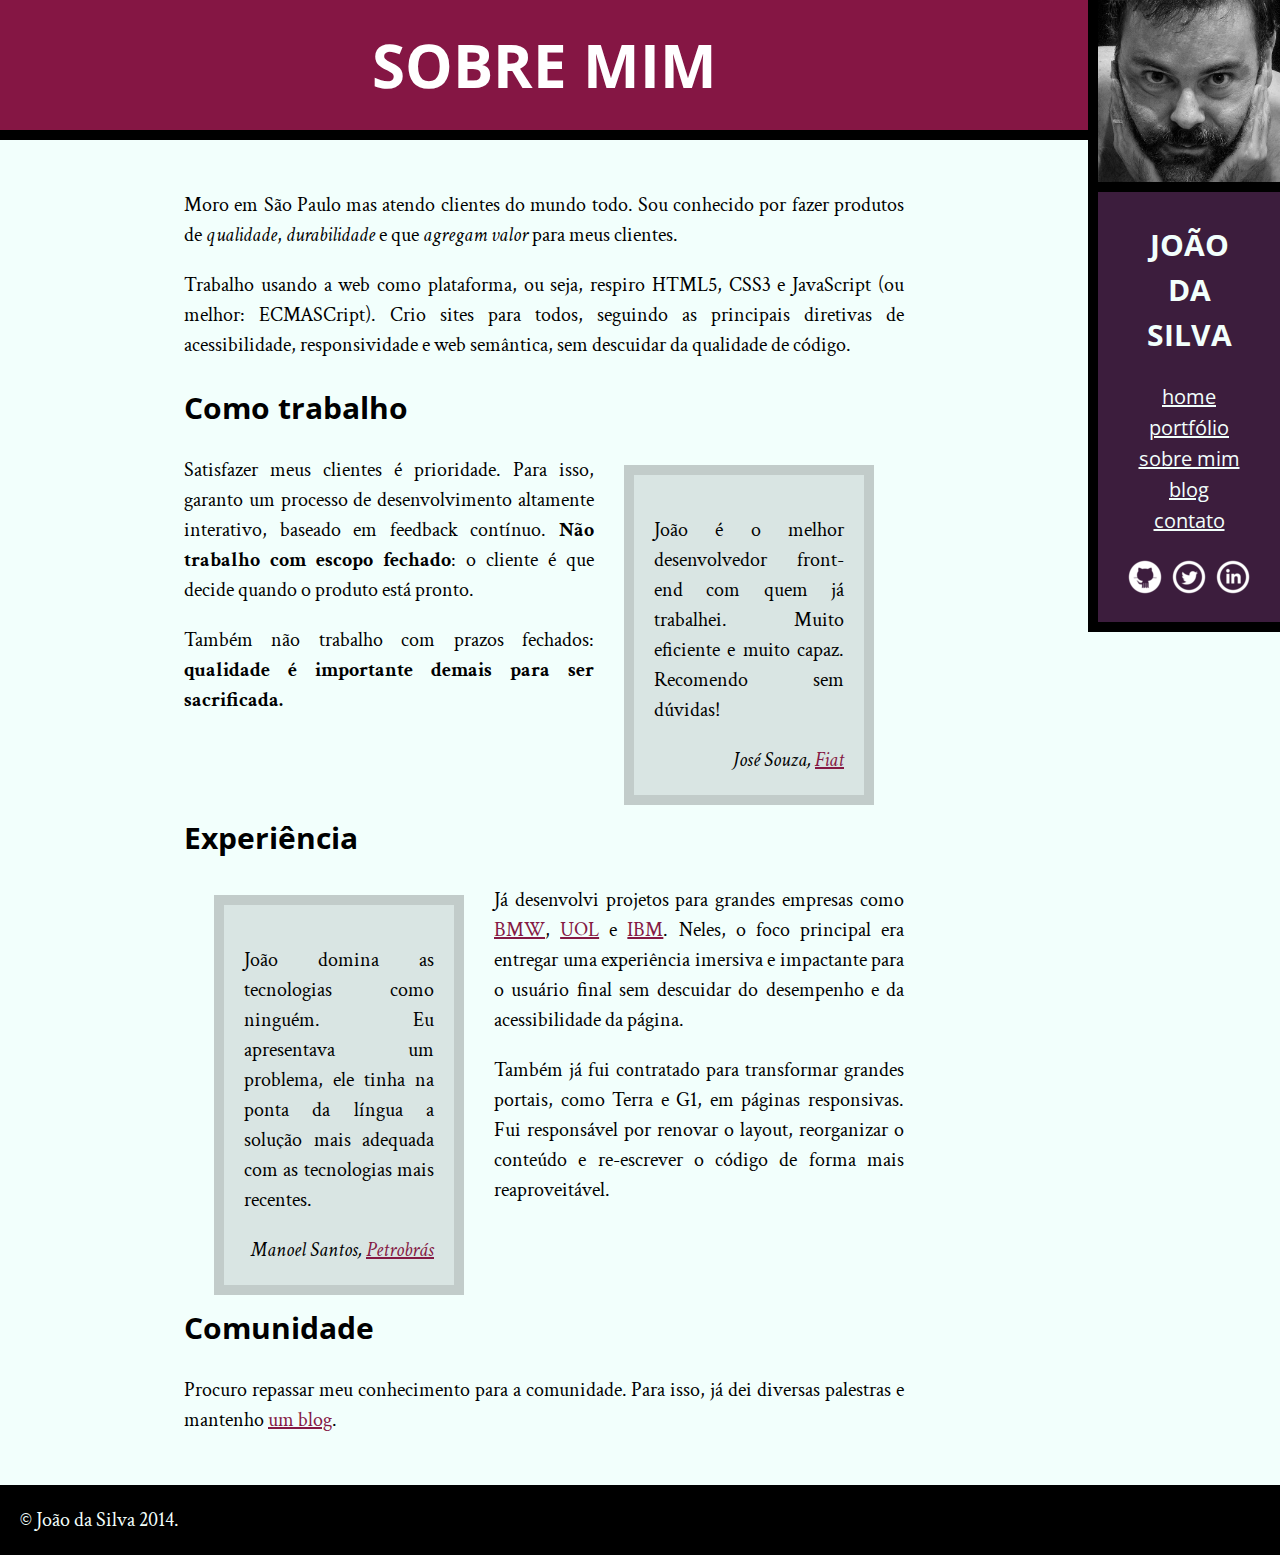
==== index.html @ d165bf86 "Ajustando bordas do conetúdo aside" ====
<!DOCTYPE html>
<html>

<head>
  <title>Biografia - João da Silva</title>
  <meta charset="utf-8">
  <link rel="icon" href="favicon.png">
  <link rel="stylesheet" href="normalize.css">
  <link rel="stylesheet" href="site.css">
  <link rel="stylesheet" href="https://fonts.googleapis.com/css?family=Open+Sans+Condensed:700">
  <link rel="stylesheet" href="https://fonts.googleapis.com/css?family=Crimson+Text:400,400i,600">
</head>

<body>
  <main>
    <div class="titulo-da-pagina">
      <h1>Sobre mim</h1>
    </div>

    <div class="container">
      <p>Moro em São Paulo mas atendo clientes do mundo todo. Sou conhecido por fazer produtos de <em>qualidade</em>,
        <em>durabilidade</em> e que <em>agregam valor</em> para meus clientes.</p>

      <p>Trabalho usando a web como plataforma, ou seja, respiro HTML5, CSS3 e JavaScript (ou melhor: ECMASCript).
        Crio sites para todos, seguindo as principais diretivas de acessibilidade, responsividade e web
        semântica,
        sem descuidar da qualidade de código.</p>

      <h2>Como trabalho</h2>

      <blockquote class="citacao-bio fiat">
        <p>João é o melhor desenvolvedor front-end com quem já trabalhei. Muito eficiente e muito capaz.
          Recomendo
          sem dúvidas!</p>
        <cite>José Souza, <a href="https://www.fiat.com" target="_blank">Fiat</a></cite>
      </blockquote>

      <p>Satisfazer meus clientes é prioridade. Para isso, garanto um processo de desenvolvimento altamente
        interativo, baseado em feedback contínuo. <strong>Não trabalho com escopo fechado</strong>: o cliente é que
        decide quando o produto está pronto.</p>

      <p>Também não trabalho com prazos fechados: <strong>qualidade é importante demais para ser sacrificada.</strong></p>

      <h2>Experiência</h2>
      
      <blockquote class="citacao-bio petrobras">
        <p>João domina as tecnologias como ninguém. Eu apresentava um problema, ele tinha na ponta da língua a
          solução mais adequada com as tecnologias mais recentes.</p>
        <cite>Manoel Santos, <a href="https://www.petrobras.com.br" target="_blank">Petrobrás</a></cite>
      </blockquote>
      
      <p>Já desenvolvi projetos para grandes empresas como <a href="https://www.bmw.com" target="_blank">BMW</a>,
        <a href="https://www.uol.com.br" target="_blank">UOL</a> e <a href="https://www.ibm.com.br" target="_blank">IBM</a>.
        Neles, o foco principal era entregar uma experiência imersiva e impactante para o usuário final sem
        descuidar do desempenho e da acessibilidade da página.</p>  
      
        <p>Também já fui contratado para transformar grandes portais, como Terra e G1, em páginas responsivas. Fui
        responsável por renovar o layout, reorganizar o conteúdo e re-escrever o código de forma mais
        reaproveitável.</p>      

      <h2>Comunidade</h2>

      <p>Procuro repassar meu conhecimento para a comunidade. Para isso, já dei diversas palestras e mantenho <a href="blog.html"
          target="_blank">um blog</a>.</p>
    </div>
  </main>

  <img class="foto-joao" src="eu.jpg" alt="Foto de João da Silva">

  <aside class="navegacao-site">
    <h1>João da Silva</h1>

    <nav>
      <ul>
        <li><a href="index.html">Home</a></li>
        <li><a href="portfolio.html">Portfólio</a></li>
        <li><a href="bio.html">Sobre mim</a></li>
        <li><a href="blog.html">Blog</a></li>
        <li><a href="contato.html">Contato</a></li>
      </ul>
    </nav>

    <ul class="social-media">
      <li><a class="github" href="https://www.github.com/joaodasilva">GitHub</a></li>
      <li><a class="twitter" href="https://www.twitter.com/joaodasilva">Twitter</a></li>
      <li><a class="linkedin" href="https://www.linkedin.com/joaodasilva">LinkedIn</a></li>
    </ul>
  </aside>

  <footer id="rodape">
    &copy; João da Silva 2014.
  </footer>
</body>

</html>
---- site.css ----
body {
  font-family: 'Crimson Text', 'Times New Roman', sans-serif;
  font-size: 20px;
  background-color: #F2FFFC;
  line-height: 1.5;
}

h1, h2 {
  font-family: 'Open Sans Condensed', 'Arial', sans-serif;
  clear: both;
}

strong {
  font-weight: bold;
}

em {
  font-style: italic;
}

p {
  text-align: justify;
  margin: 20px 0px;
}

.titulo-da-pagina h1 {
  text-align: center;
  background-color: #851644;
  color: #FFF;
  padding: 20px;
  margin: 0px;
  border-bottom: 10px solid #000;
  font-size: 60px;
  text-transform: uppercase;
}

.container {
  width: 720px;
  margin: auto;
  padding: 30px 0px;
}

.container h2 {
  font-size: 30px;
}

.container a {
  color: #851944;
}

.citacao-bio {
  background-color: #D9E5E3;
  margin: 10px 30px;
  padding: 20px;
  border: 10px solid #C2CCCA;
  width: 250px;
  box-sizing: border-box;
}

.fiat {
  float: right;
}

.petrobras {
  float: left;
}

.navegacao-site {
  background-color: #3C1D3D;
  color: #F2FFFC;
  text-align: center;
  padding: 5px;
  border-left: 10px solid #000;
  border-bottom: 10px solid #000;
  box-sizing: border-box;
}

.foto-joao {
  border-left: 10px solid #000;
  border-bottom: 10px solid #000;
}

.navegacao-site a {
  color: inherit;
  font-family: 'Open Sans Condensed', 'Arial', sans-serif;
  text-transform: lowercase;
}

.navegacao-site h1 {
  font-size: 30px;
  margin: 25px;
  text-transform: uppercase;
}

.navegacao-site ul {
  list-style-type: none;
  padding: 0px;
}

.navegacao-site, img {
  float: right;
  width: 15%;
  box-sizing: border-box;
}

main {
  float: left;
  width: 85%;
}

.social-media li {
  display: inline-block;
}

.social-media a {
  width: 40px;
  height: 40px;
  display: inline-block;
  color: transparent;
}

.github {
  background-image: url(github.png);
}

.twitter {
  background-image: url(twitter.png);
}

.linkedin {
  background-image: url(linkedin.png);
}

.post-blog {
  padding-bottom: 30px;
  border-bottom: 1px solid #ccc;
  margin-bottom: 20px;
}

#rodape {
  background-color: #000;
  color: #F2FFFC;
  padding: 20px;
  clear: both;
}

.leia-mais {
  padding: 8px;
  margin: 16px;
  text-align: center;
  display: block;
  font-size: 30px;
  background-color: #E6E7E8;
  text-decoration: none; 
}

.tag a {
  text-decoration: none;
}

cite {
  text-align: right;
  display: block;
  font-style: italic;
}
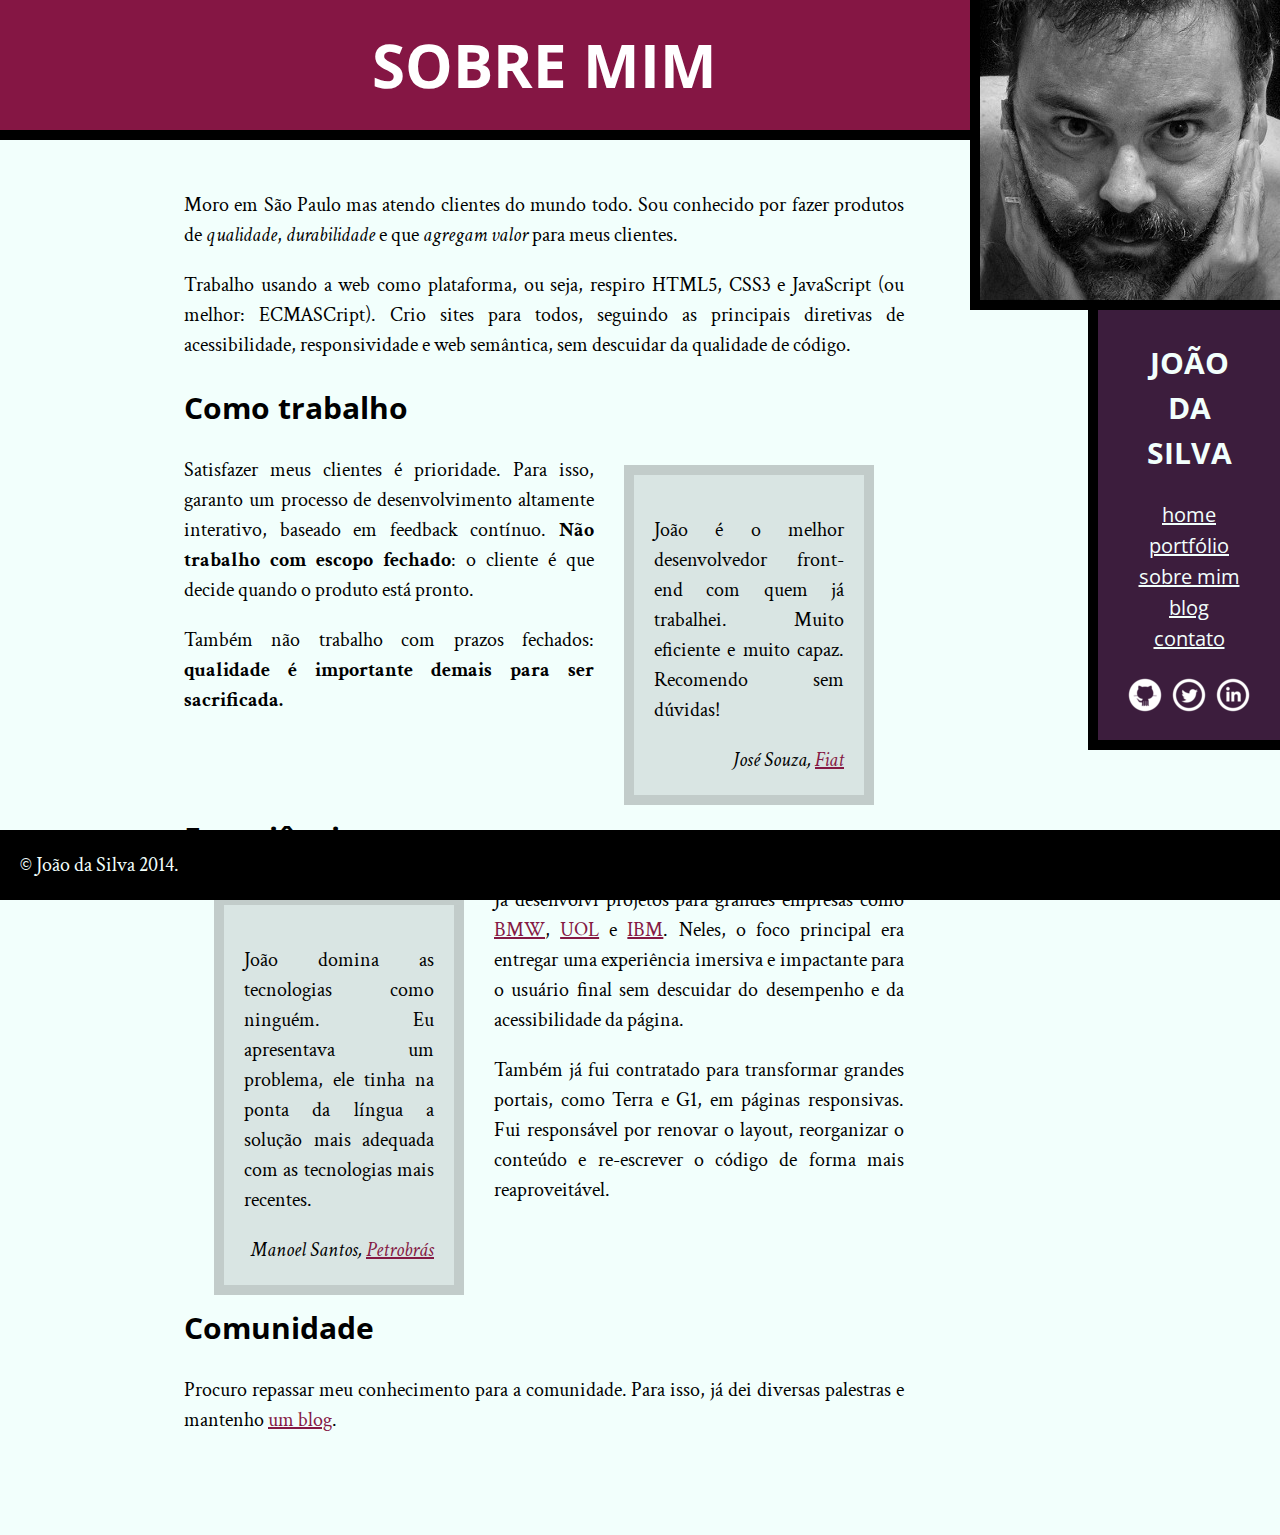
==== commit 277147ef: "Commit final" ====
--- a/index.html
+++ b/index.html
@@ -4,9 +4,10 @@
 <head>
   <title>Biografia - João da Silva</title>
   <meta charset="utf-8">
-  <link rel="icon" href="favicon.png">
-  <link rel="stylesheet" href="normalize.css">
-  <link rel="stylesheet" href="site.css">
+  <link rel="icon" href="img/favicon.png">
+  <link rel="stylesheet" href="css/normalize.css">
+  <link rel="stylesheet" href="css/site.css">
+  <link rel="stylesheet" href="css/bio.css">
   <link rel="stylesheet" href="https://fonts.googleapis.com/css?family=Open+Sans+Condensed:700">
   <link rel="stylesheet" href="https://fonts.googleapis.com/css?family=Crimson+Text:400,400i,600">
 </head>
@@ -65,7 +66,7 @@
     </div>
   </main>
 
-  <img class="foto-joao" src="eu.jpg" alt="Foto de João da Silva">
+  <img class="foto-joao" src="img/eu.jpg" alt="Foto de João da Silva">
 
   <aside class="navegacao-site">
     <h1>João da Silva</h1>
@@ -74,7 +75,7 @@
       <ul>
         <li><a href="index.html">Home</a></li>
         <li><a href="portfolio.html">Portfólio</a></li>
-        <li><a href="bio.html">Sobre mim</a></li>
+        <li><a href="index.html">Sobre mim</a></li>
         <li><a href="blog.html">Blog</a></li>
         <li><a href="contato.html">Contato</a></li>
       </ul>
--- a/css/site.css
+++ b/css/site.css
@@ -0,0 +1,131 @@
+body {
+  font-family: 'Crimson Text', 'Times New Roman', sans-serif;
+  font-size: 20px;
+  background-color: #F2FFFC;
+  line-height: 1.5;
+}
+
+h1, h2 {
+  font-family: 'Open Sans Condensed', 'Arial', sans-serif;
+  clear: both;
+}
+
+strong {
+  font-weight: bold;
+}
+
+em {
+  font-style: italic;
+}
+
+p {
+  text-align: justify;
+  margin: 20px 0px;
+}
+
+.titulo-da-pagina h1 {
+  text-align: center;
+  background-color: #851644;
+  color: #FFF;
+  padding: 20px;
+  margin: 0px;
+  border-bottom: 10px solid #000;
+  font-size: 60px;
+  text-transform: uppercase;
+}
+
+.container {
+  width: 720px;
+  margin: auto;
+  padding: 30px 0px;
+  padding-bottom: 80px;
+}
+
+.container h2 {
+  font-size: 30px;
+}
+
+.container a {
+  color: #851944;
+}
+
+.navegacao-site {
+  background-color: #3C1D3D;
+  color: #F2FFFC;
+  text-align: center;
+  padding: 5px;
+  border-left: 10px solid #000;
+  border-bottom: 10px solid #000;
+  box-sizing: border-box;
+  width: 15%;
+  position: relative;
+  top: 310px;
+}
+
+.foto-joao {
+  border-left: 10px solid #000;
+  border-bottom: 10px solid #000;
+  position: absolute;
+  top: 0px;
+  right: 0px;
+}
+
+.navegacao-site a {
+  color: inherit;
+  font-family: 'Open Sans Condensed', 'Arial', sans-serif;
+  text-transform: lowercase;
+}
+
+.navegacao-site h1 {
+  font-size: 30px;
+  margin: 25px;
+  text-transform: uppercase;
+}
+
+.navegacao-site ul {
+  list-style-type: none;
+  padding: 0px;
+}
+
+.navegacao-site, img {
+  float: right;
+  box-sizing: border-box;
+}
+
+main {
+  float: left;
+  width: 85%;
+}
+
+.social-media li {
+  display: inline-block;
+}
+
+.social-media a {
+  width: 40px;
+  height: 40px;
+  display: inline-block;
+  color: transparent;
+}
+
+.github {
+  background-image: url(../img/icon/github.png);
+}
+
+.twitter {
+  background-image: url(../img/icon/twitter.png);
+}
+
+.linkedin {
+  background-image: url(../img/icon/linkedin.png);
+}
+
+#rodape {
+  background-color: #000;
+  color: #F2FFFC;
+  padding: 20px;
+  clear: both;
+  position: fixed;
+  bottom: 0px;
+  width: 100%;
+}--- a/css/bio.css
+++ b/css/bio.css
@@ -0,0 +1,22 @@
+.citacao-bio {
+  background-color: #D9E5E3;
+  margin: 10px 30px;
+  padding: 20px;
+  border: 10px solid #C2CCCA;
+  width: 250px;
+  box-sizing: border-box;
+}
+
+.fiat {
+  float: right;
+}
+
+.petrobras {
+  float: left;
+}
+
+cite {
+  text-align: right;
+  display: block;
+  font-style: italic;
+}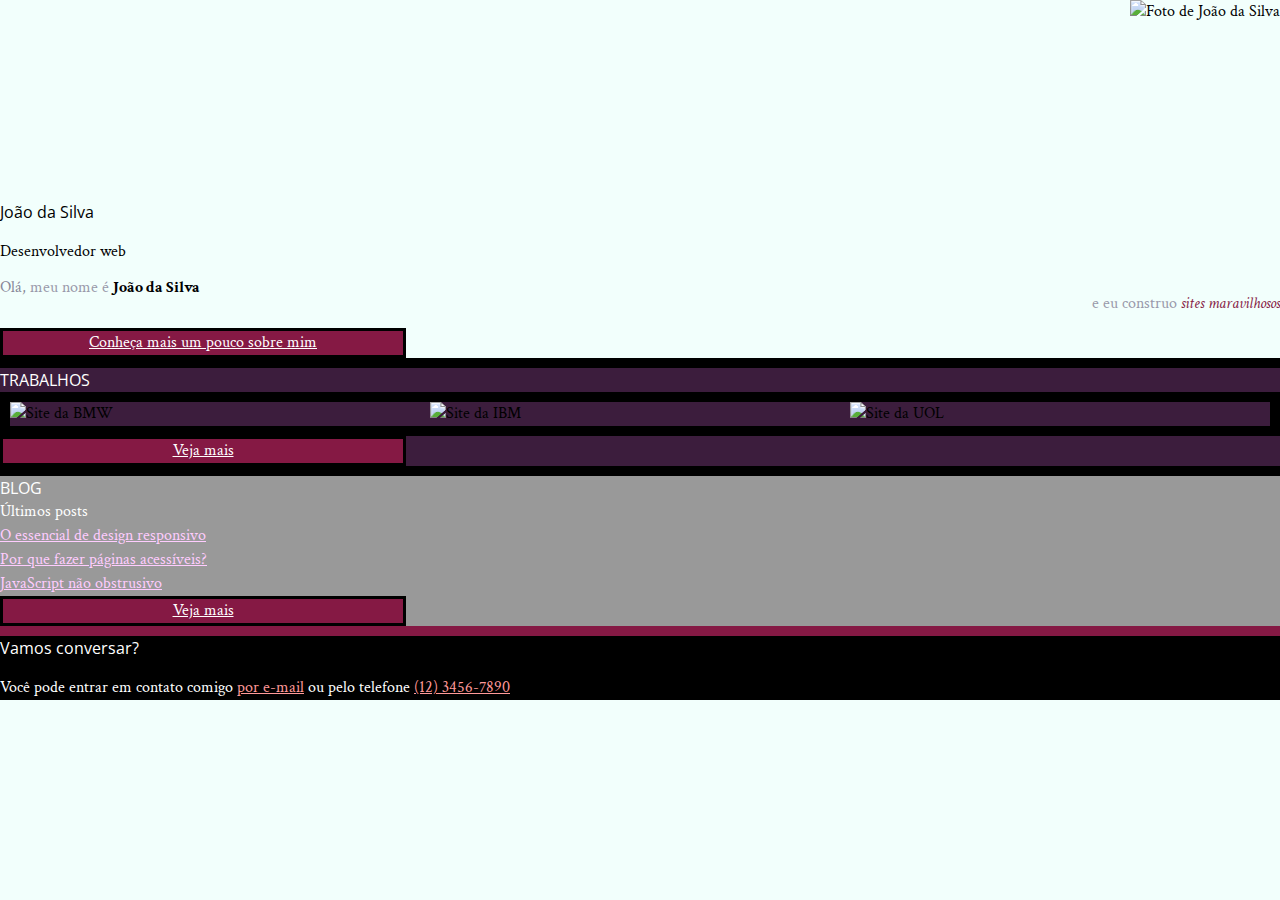
==== commit 0108d7fa: "Initial commit parte 2" ====
--- a/index.html
+++ b/index.html
@@ -1,96 +1,56 @@
 <!DOCTYPE html>
-<html>
-
+<html lang="pt">
 <head>
-  <title>Biografia - João da Silva</title>
-  <meta charset="utf-8">
-  <link rel="icon" href="img/favicon.png">
-  <link rel="stylesheet" href="css/normalize.css">
-  <link rel="stylesheet" href="css/site.css">
-  <link rel="stylesheet" href="css/bio.css">
-  <link rel="stylesheet" href="https://fonts.googleapis.com/css?family=Open+Sans+Condensed:700">
-  <link rel="stylesheet" href="https://fonts.googleapis.com/css?family=Crimson+Text:400,400i,600">
+    <meta charset="UTF-8">
+    <title>João da Silva - Desenvolvedor Web</title>
+    <link rel="shortcut icon" href="imagens/favicon.png">
+    <link rel="stylesheet" href="css/reset.css">
+    <link rel="stylesheet" href="css/site.css">
+    <link rel="stylesheet" href="css/index.css">
+    <link rel="stylesheet" href="http://fonts.googleapis.com/css?family=Crimson+Text:400,400italic,600">
+    <link rel="stylesheet" href="http://fonts.googleapis.com/css?family=Open+Sans+Condensed:700">
+    <link rel="stylesheet" href="http://fonts.googleapis.com/css?family=Shadows+Into+Light">
 </head>
-
 <body>
-  <main>
-    <div class="titulo-da-pagina">
-      <h1>Sobre mim</h1>
-    </div>
-
-    <div class="container">
-      <p>Moro em São Paulo mas atendo clientes do mundo todo. Sou conhecido por fazer produtos de <em>qualidade</em>,
-        <em>durabilidade</em> e que <em>agregam valor</em> para meus clientes.</p>
-
-      <p>Trabalho usando a web como plataforma, ou seja, respiro HTML5, CSS3 e JavaScript (ou melhor: ECMASCript).
-        Crio sites para todos, seguindo as principais diretivas de acessibilidade, responsividade e web
-        semântica,
-        sem descuidar da qualidade de código.</p>
-
-      <h2>Como trabalho</h2>
-
-      <blockquote class="citacao-bio fiat">
-        <p>João é o melhor desenvolvedor front-end com quem já trabalhei. Muito eficiente e muito capaz.
-          Recomendo
-          sem dúvidas!</p>
-        <cite>José Souza, <a href="https://www.fiat.com" target="_blank">Fiat</a></cite>
-      </blockquote>
-
-      <p>Satisfazer meus clientes é prioridade. Para isso, garanto um processo de desenvolvimento altamente
-        interativo, baseado em feedback contínuo. <strong>Não trabalho com escopo fechado</strong>: o cliente é que
-        decide quando o produto está pronto.</p>
-
-      <p>Também não trabalho com prazos fechados: <strong>qualidade é importante demais para ser sacrificada.</strong></p>
-
-      <h2>Experiência</h2>
-      
-      <blockquote class="citacao-bio petrobras">
-        <p>João domina as tecnologias como ninguém. Eu apresentava um problema, ele tinha na ponta da língua a
-          solução mais adequada com as tecnologias mais recentes.</p>
-        <cite>Manoel Santos, <a href="https://www.petrobras.com.br" target="_blank">Petrobrás</a></cite>
-      </blockquote>
-      
-      <p>Já desenvolvi projetos para grandes empresas como <a href="https://www.bmw.com" target="_blank">BMW</a>,
-        <a href="https://www.uol.com.br" target="_blank">UOL</a> e <a href="https://www.ibm.com.br" target="_blank">IBM</a>.
-        Neles, o foco principal era entregar uma experiência imersiva e impactante para o usuário final sem
-        descuidar do desempenho e da acessibilidade da página.</p>  
-      
-        <p>Também já fui contratado para transformar grandes portais, como Terra e G1, em páginas responsivas. Fui
-        responsável por renovar o layout, reorganizar o conteúdo e re-escrever o código de forma mais
-        reaproveitável.</p>      
-
-      <h2>Comunidade</h2>
-
-      <p>Procuro repassar meu conhecimento para a comunidade. Para isso, já dei diversas palestras e mantenho <a href="blog.html"
-          target="_blank">um blog</a>.</p>
-    </div>
-  </main>
-
-  <img class="foto-joao" src="img/eu.jpg" alt="Foto de João da Silva">
-
-  <aside class="navegacao-site">
-    <h1>João da Silva</h1>
-
-    <nav>
-      <ul>
-        <li><a href="index.html">Home</a></li>
-        <li><a href="portfolio.html">Portfólio</a></li>
-        <li><a href="index.html">Sobre mim</a></li>
-        <li><a href="blog.html">Blog</a></li>
-        <li><a href="contato.html">Contato</a></li>
-      </ul>
-    </nav>
-
-    <ul class="social-media">
-      <li><a class="github" href="https://www.github.com/joaodasilva">GitHub</a></li>
-      <li><a class="twitter" href="https://www.twitter.com/joaodasilva">Twitter</a></li>
-      <li><a class="linkedin" href="https://www.linkedin.com/joaodasilva">LinkedIn</a></li>
-    </ul>
-  </aside>
-
-  <footer id="rodape">
-    &copy; João da Silva 2014.
-  </footer>
+    <header class="titulo-principal">
+        <img class="foto-home" src="imagens/eu.jpg" alt="Foto de João da Silva">
+        <h1>João da Silva</h1>
+        <p class="subtitulo-principal">Desenvolvedor web</p>
+    </header>
+    <main>
+        <section class="secao-inicio saudacao">
+            <p class="saudacao"><span class="saudacao-inicio">Olá,</span> meu nome é <strong>João da Silva</strong> <span class="saudacao-ultima-linha">e eu construo <em>sites maravilhosos</em></span></p>
+            <a class="botao-index" href="bio.html">Conheça mais um pouco sobre mim</a>
+        </section>
+        <section class="secao-inicio trabalhos">
+            <h2>Trabalhos</h2>
+            <ul>
+                <li><img src="imagens/bmw.png" alt="Site da BMW"></li>
+                <li><img src="imagens/ibm.png" alt="Site da IBM"></li>
+                <li><img src="imagens/uol.png" alt="Site da UOL"></li>
+            </ul>
+            <a class="botao-index" href="portfolio.html">Veja mais</a>
+        </section>
+        <section class="secao-inicio blog">
+            <h2>Blog</h2>
+            <small>Últimos posts</small>
+            <ol>
+                <li>
+                    <a href="blog.html">O essencial de design responsivo</a>
+                </li>
+                <li>
+                    <a href="blog.html">Por que fazer páginas acessíveis?</a>
+                </li>
+                <li>
+                    <a href="blog.html">JavaScript não obstrusivo</a>
+                </li>
+            </ol>
+            <a class="botao-index" href="blog.html">Veja mais</a>
+        </section>
+    </main>
+    <footer>
+        <h2>Vamos conversar?</h2>
+        <p>Você pode entrar em contato comigo <a href="contato.html">por e-mail</a> ou pelo telefone <a href="tel:+551234567890">(12) 3456-7890</a></p>
+    </footer>
 </body>
-
-</html>+</html>
--- a/css/site.css
+++ b/css/site.css
@@ -1,6 +1,6 @@
 body {
   font-family: 'Crimson Text', 'Times New Roman', sans-serif;
-  font-size: 20px;
+  font-size: 1rem;
   background-color: #F2FFFC;
   line-height: 1.5;
 }
@@ -20,29 +20,29 @@
 
 p {
   text-align: justify;
-  margin: 20px 0px;
+  margin: 1rem 0px;
 }
 
 .titulo-da-pagina h1 {
   text-align: center;
   background-color: #851644;
   color: #FFF;
-  padding: 20px;
-  margin: 0px;
-  border-bottom: 10px solid #000;
-  font-size: 60px;
+  padding: 1.25rem;
+  margin: 0;
+  border-bottom: .5rem solid #000;
+  font-size: 3rem;
   text-transform: uppercase;
 }
 
 .container {
   width: 720px;
   margin: auto;
-  padding: 30px 0px;
-  padding-bottom: 80px;
+  padding: .5em 0;
+  padding-bottom: 4rem;
 }
 
 .container h2 {
-  font-size: 30px;
+  font-size: 1.5rem;
 }
 
 .container a {
@@ -53,9 +53,9 @@
   background-color: #3C1D3D;
   color: #F2FFFC;
   text-align: center;
-  padding: 5px;
-  border-left: 10px solid #000;
-  border-bottom: 10px solid #000;
+  padding: .25rem;
+  border-left: .5rem solid #000;
+  border-bottom: .5rem solid #000;
   box-sizing: border-box;
   width: 15%;
   position: relative;
@@ -66,8 +66,8 @@
   border-left: 10px solid #000;
   border-bottom: 10px solid #000;
   position: absolute;
-  top: 0px;
-  right: 0px;
+  top: 0;
+  right: 0;
 }
 
 .navegacao-site a {
@@ -77,14 +77,14 @@
 }
 
 .navegacao-site h1 {
-  font-size: 30px;
-  margin: 25px;
+  font-size: 1.5rem;
+  margin: 1.25rem;
   text-transform: uppercase;
 }
 
 .navegacao-site ul {
   list-style-type: none;
-  padding: 0px;
+  padding: 0;
 }
 
 .navegacao-site, img {
@@ -123,9 +123,9 @@
 #rodape {
   background-color: #000;
   color: #F2FFFC;
-  padding: 20px;
+  padding: 1rem;
   clear: both;
   position: fixed;
-  bottom: 0px;
+  bottom: 0;
   width: 100%;
 }--- a/css/index.css
+++ b/css/index.css
@@ -0,0 +1,71 @@
+.foto-home {
+    height: 200px;
+}
+.saudacao p {
+    color: #99A;
+    line-height: 1;
+}
+.saudacao-inicio {
+    color: #889;
+}
+.saudacao-ultima-linha {
+    text-align: right;
+    display: block;
+}
+.saudacao strong {
+    color: #000;
+}
+.saudacao em {
+    color: #851944;
+}
+.botao-index {
+    background-color: #851944;
+    color: #FFF;
+    border: .2em solid black;
+    width: 400px;
+    display: block;
+    text-align: center;
+}
+.secao-inicio h2 {
+    text-transform: uppercase;
+}
+.trabalhos {
+    background-color: #3C1D3D;
+    border-top: 10px solid #000;
+    border-bottom: 10px solid #000;
+}
+.trabalhos h2 {
+    color: #FFF;
+}
+.trabalhos ul {
+    overflow: hidden;
+    border: 10px solid black;
+}
+.trabalhos li {
+    float: left;
+    width: 33.333%;
+}
+.trabalhos img {
+    width: 100%;
+    display: block;
+}
+.blog {
+    background-color: #999;
+    color: #FFF;
+    border-bottom: 10px solid #851944;
+}
+.blog li a {
+    color: #FCF;
+}
+footer {
+    background-color: #000;
+    color: #FFF;
+}
+footer a {
+    color: #F99;
+}
+main {
+    width: 100%;
+    padding-bottom: 0;
+    float: none;
+}
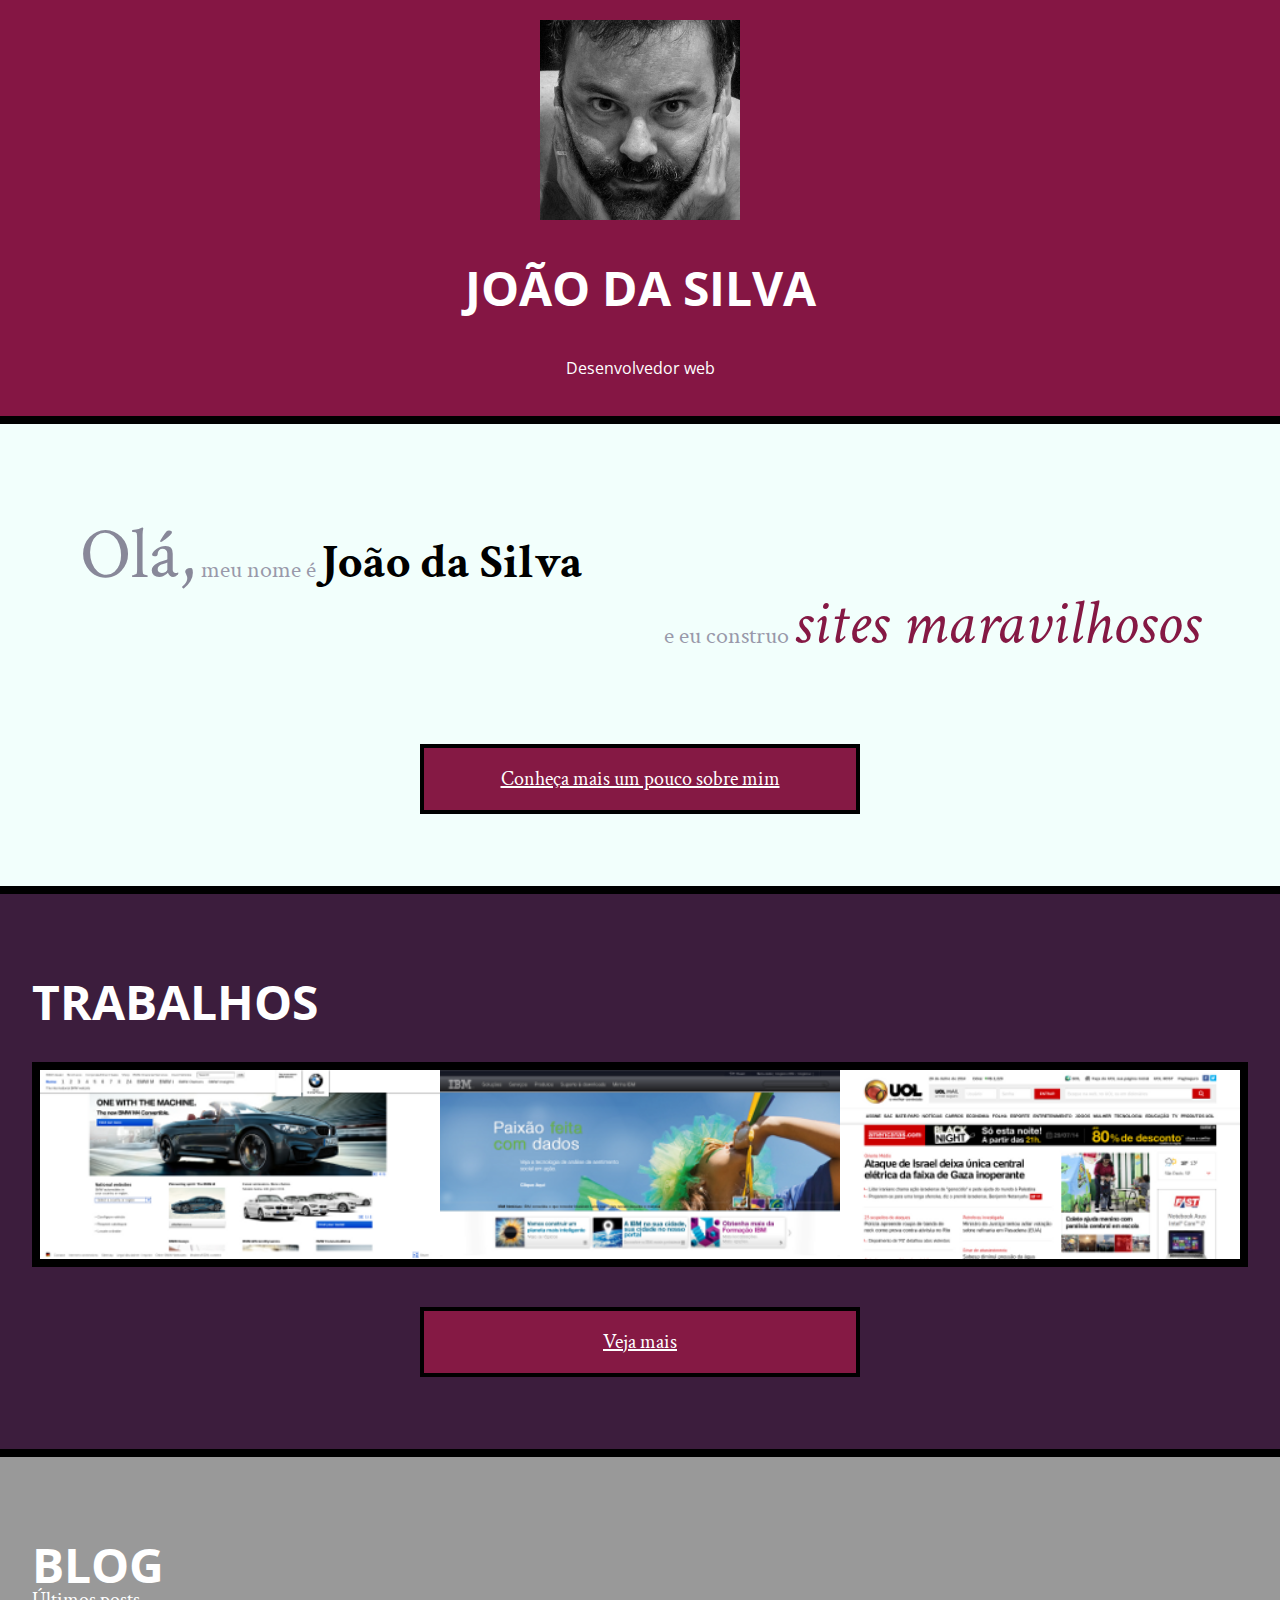
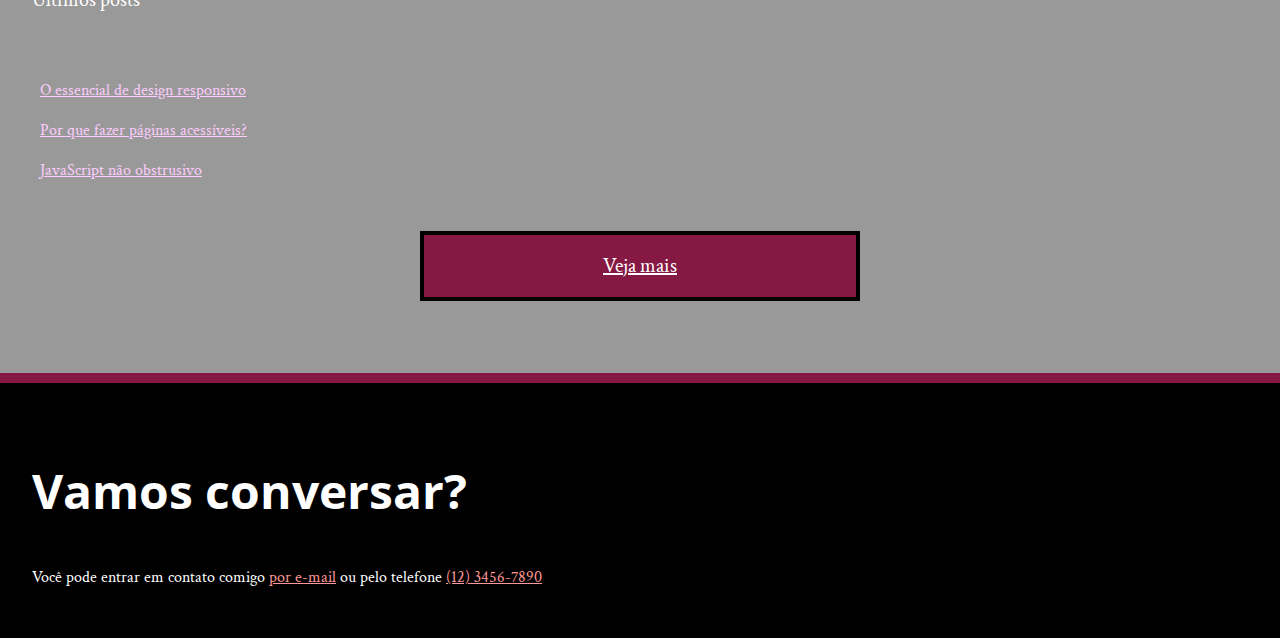
==== commit a9148dc6: "Ajustando estilo do index" ====
--- a/index.html
+++ b/index.html
@@ -3,8 +3,8 @@
 <head>
     <meta charset="UTF-8">
     <title>João da Silva - Desenvolvedor Web</title>
-    <link rel="shortcut icon" href="imagens/favicon.png">
-    <link rel="stylesheet" href="css/reset.css">
+    <link rel="shortcut icon" href="img/favicon.png">
+    <link rel="stylesheet" href="css/normalize.css">
     <link rel="stylesheet" href="css/site.css">
     <link rel="stylesheet" href="css/index.css">
     <link rel="stylesheet" href="http://fonts.googleapis.com/css?family=Crimson+Text:400,400italic,600">
@@ -12,10 +12,10 @@
     <link rel="stylesheet" href="http://fonts.googleapis.com/css?family=Shadows+Into+Light">
 </head>
 <body>
-    <header class="titulo-principal">
-        <img class="foto-home" src="imagens/eu.jpg" alt="Foto de João da Silva">
+    <header class="titulo-da-pagina">
+        <img class="foto-home" src="img/eu.jpg" alt="Foto de João da Silva">
         <h1>João da Silva</h1>
-        <p class="subtitulo-principal">Desenvolvedor web</p>
+        <p class="subtitulo-da-pagina">Desenvolvedor web</p>
     </header>
     <main>
         <section class="secao-inicio saudacao">
@@ -25,9 +25,9 @@
         <section class="secao-inicio trabalhos">
             <h2>Trabalhos</h2>
             <ul>
-                <li><img src="imagens/bmw.png" alt="Site da BMW"></li>
-                <li><img src="imagens/ibm.png" alt="Site da IBM"></li>
-                <li><img src="imagens/uol.png" alt="Site da UOL"></li>
+                <li><img src="img/bmw.png" alt="Site da BMW"></li>
+                <li><img src="img/ibm.png" alt="Site da IBM"></li>
+                <li><img src="img/uol.png" alt="Site da UOL"></li>
             </ul>
             <a class="botao-index" href="portfolio.html">Veja mais</a>
         </section>
@@ -53,4 +53,4 @@
         <p>Você pode entrar em contato comigo <a href="contato.html">por e-mail</a> ou pelo telefone <a href="tel:+551234567890">(12) 3456-7890</a></p>
     </footer>
 </body>
-</html>
+</html>--- a/css/site.css
+++ b/css/site.css
@@ -20,18 +20,25 @@
 
 p {
   text-align: justify;
-  margin: 1rem 0px;
+  margin: 1rem 0;
+}
+
+.titulo-da-pagina {
+  background-color: #851644;
+  color: #FFF;
+  padding: 1.25rem;
+  border-bottom: .5rem solid #000;
 }
 
 .titulo-da-pagina h1 {
   text-align: center;
-  background-color: #851644;
-  color: #FFF;
-  padding: 1.25rem;
-  margin: 0;
-  border-bottom: .5rem solid #000;
   font-size: 3rem;
   text-transform: uppercase;
+}
+
+.subtitulo-da-pagina {
+  font-family: 'Open Sans Condensed', 'Arial', sans-serif;
+  text-align: center;
 }
 
 .container {
@@ -87,7 +94,7 @@
   padding: 0;
 }
 
-.navegacao-site, img {
+.navegacao-site, .foto-joao {
   float: right;
   box-sizing: border-box;
 }
--- a/css/index.css
+++ b/css/index.css
@@ -1,12 +1,20 @@
 .foto-home {
     height: 200px;
+    display: block;
+    margin: auto;
+}
+.secao-inicio {
+    padding: 2em;
 }
 .saudacao p {
     color: #99A;
     line-height: 1;
+    font-size:1.5em;
+    padding: 2em;
 }
 .saudacao-inicio {
     color: #889;
+    font-size: 3em;
 }
 .saudacao-ultima-linha {
     text-align: right;
@@ -14,55 +22,80 @@
 }
 .saudacao strong {
     color: #000;
+    font-size: 2em;
 }
 .saudacao em {
     color: #851944;
+    font-size: 4rem;
 }
 .botao-index {
+    font-size:1.25em;
     background-color: #851944;
     color: #FFF;
     border: .2em solid black;
-    width: 400px;
+    width: 40ch;
     display: block;
+    margin: 2em auto;
+    padding: 1rem;
     text-align: center;
 }
 .secao-inicio h2 {
+    font-size: 3em;
     text-transform: uppercase;
+    margin-bottom: .5em;
 }
 .trabalhos {
     background-color: #3C1D3D;
-    border-top: 10px solid #000;
-    border-bottom: 10px solid #000;
+    border-top: .5em solid #000;
+    border-bottom: .5em solid #000;
 }
 .trabalhos h2 {
     color: #FFF;
 }
 .trabalhos ul {
     overflow: hidden;
-    border: 10px solid black;
+    border: .5em solid black;
+    padding: 0;
 }
 .trabalhos li {
     float: left;
     width: 33.333%;
+    list-style-type: none;
 }
 .trabalhos img {
     width: 100%;
     display: block;
-}
+}   
 .blog {
     background-color: #999;
     color: #FFF;
     border-bottom: 10px solid #851944;
 }
+.blog small {
+    font-size: 1.25em;
+    position: relative;
+    top: -2em;
+}
+.blog ol {
+    list-style-type: none;
+    text-align: left;
+    padding: 0;
+}
 .blog li a {
     color: #FCF;
+    padding: .5em;
+    display: block;
 }
 footer {
     background-color: #000;
     color: #FFF;
+    padding: 2em;
 }
 footer a {
     color: #F99;
+}
+footer h2 {
+    font-size: 3em;
 }
 main {
     width: 100%;
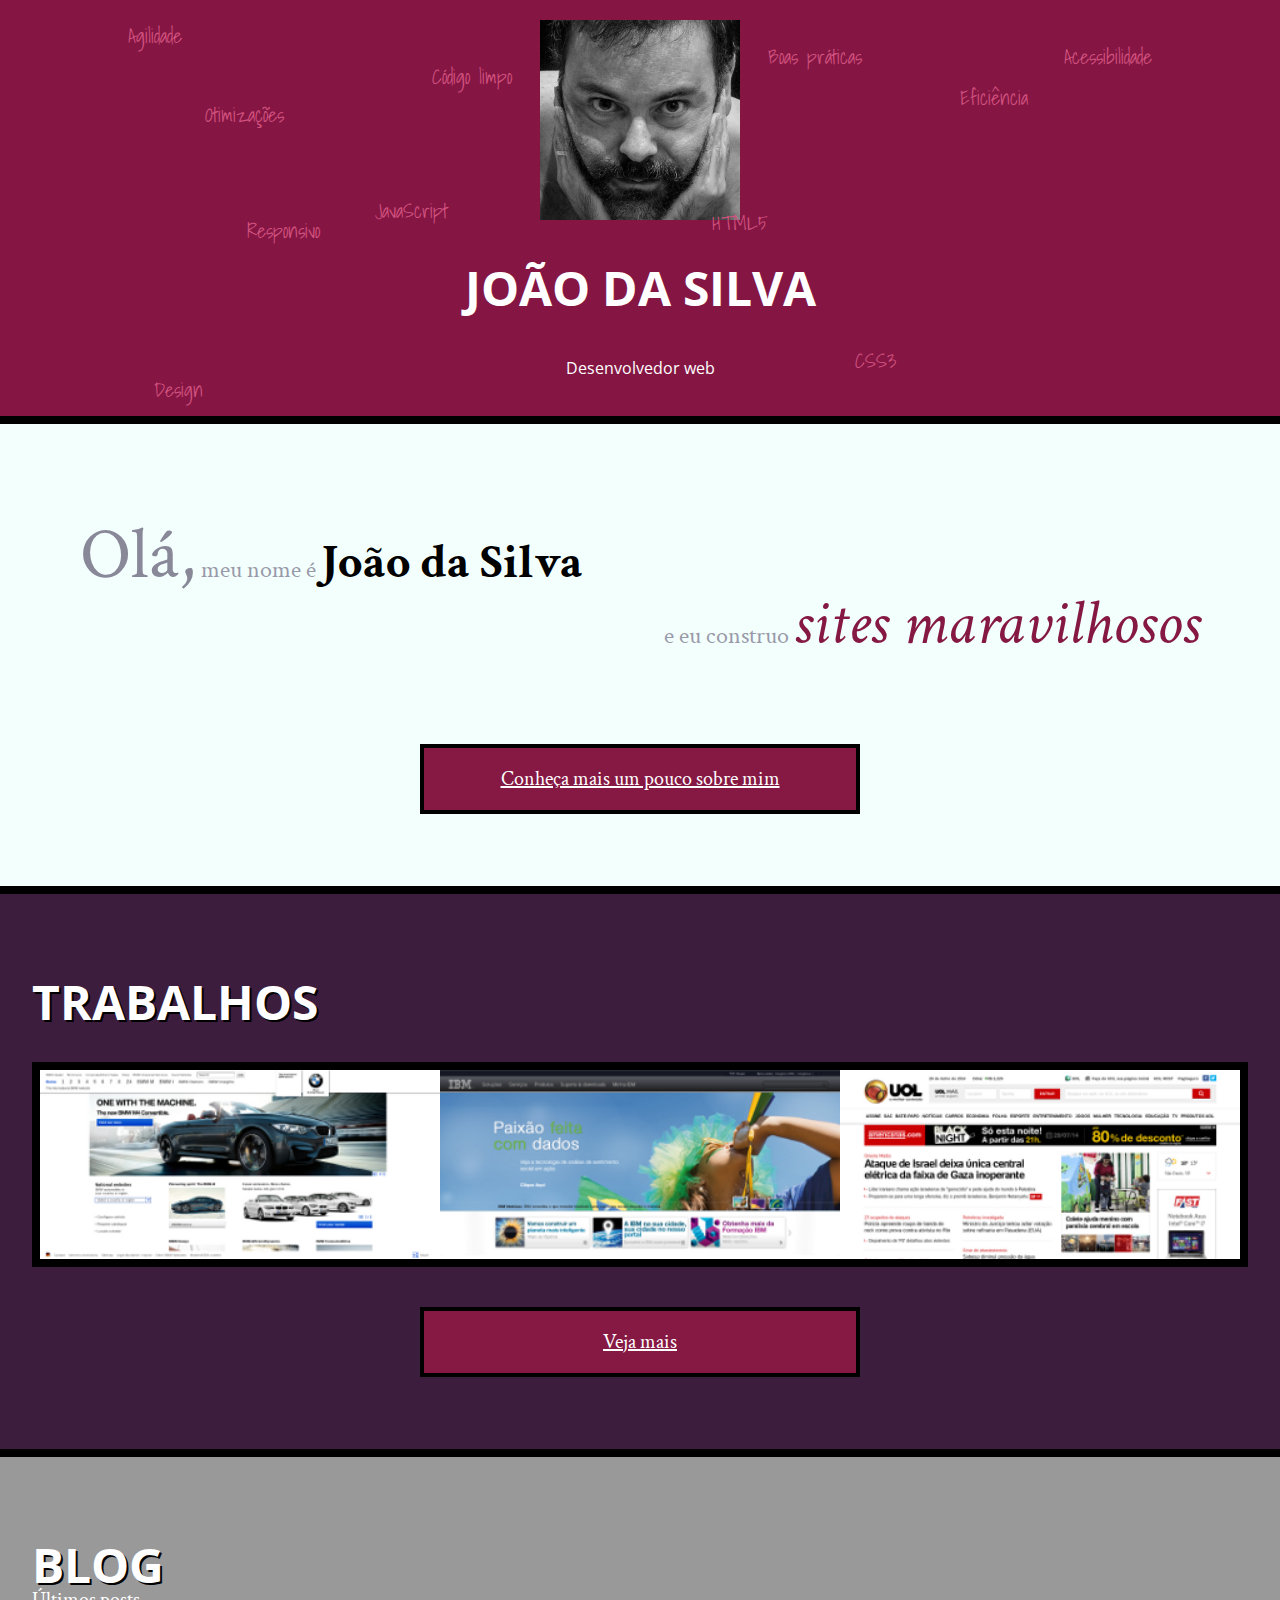
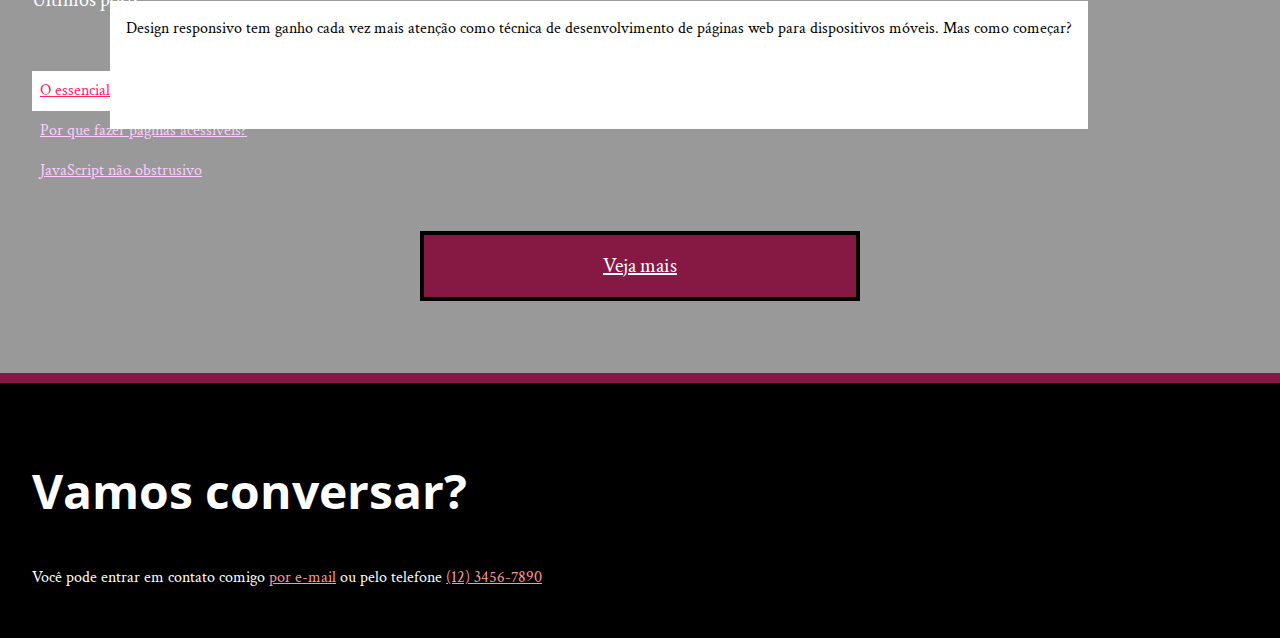
==== commit 03c6e476: "Criando janela de texto do blog com absolute" ====
--- a/index.html
+++ b/index.html
@@ -1,56 +1,77 @@
 <!DOCTYPE html>
 <html lang="pt">
+
 <head>
-    <meta charset="UTF-8">
-    <title>João da Silva - Desenvolvedor Web</title>
-    <link rel="shortcut icon" href="img/favicon.png">
-    <link rel="stylesheet" href="css/normalize.css">
-    <link rel="stylesheet" href="css/site.css">
-    <link rel="stylesheet" href="css/index.css">
-    <link rel="stylesheet" href="http://fonts.googleapis.com/css?family=Crimson+Text:400,400italic,600">
-    <link rel="stylesheet" href="http://fonts.googleapis.com/css?family=Open+Sans+Condensed:700">
-    <link rel="stylesheet" href="http://fonts.googleapis.com/css?family=Shadows+Into+Light">
+  <meta charset="UTF-8">
+  <title>João da Silva - Desenvolvedor Web</title>
+  <link rel="shortcut icon" href="img/favicon.png">
+  <link rel="stylesheet" href="css/normalize.css">
+  <link rel="stylesheet" href="css/site.css">
+  <link rel="stylesheet" href="css/index.css">
+  <link rel="stylesheet" href="http://fonts.googleapis.com/css?family=Crimson+Text:400,400italic,600">
+  <link rel="stylesheet" href="http://fonts.googleapis.com/css?family=Open+Sans+Condensed:700">
+  <link rel="stylesheet" href="http://fonts.googleapis.com/css?family=Shadows+Into+Light">
 </head>
+
 <body>
-    <header class="titulo-da-pagina">
-        <img class="foto-home" src="img/eu.jpg" alt="Foto de João da Silva">
-        <h1>João da Silva</h1>
-        <p class="subtitulo-da-pagina">Desenvolvedor web</p>
-    </header>
-    <main>
-        <section class="secao-inicio saudacao">
-            <p class="saudacao"><span class="saudacao-inicio">Olá,</span> meu nome é <strong>João da Silva</strong> <span class="saudacao-ultima-linha">e eu construo <em>sites maravilhosos</em></span></p>
-            <a class="botao-index" href="bio.html">Conheça mais um pouco sobre mim</a>
-        </section>
-        <section class="secao-inicio trabalhos">
-            <h2>Trabalhos</h2>
-            <ul>
-                <li><img src="img/bmw.png" alt="Site da BMW"></li>
-                <li><img src="img/ibm.png" alt="Site da IBM"></li>
-                <li><img src="img/uol.png" alt="Site da UOL"></li>
-            </ul>
-            <a class="botao-index" href="portfolio.html">Veja mais</a>
-        </section>
-        <section class="secao-inicio blog">
-            <h2>Blog</h2>
-            <small>Últimos posts</small>
-            <ol>
-                <li>
-                    <a href="blog.html">O essencial de design responsivo</a>
-                </li>
-                <li>
-                    <a href="blog.html">Por que fazer páginas acessíveis?</a>
-                </li>
-                <li>
-                    <a href="blog.html">JavaScript não obstrusivo</a>
-                </li>
-            </ol>
-            <a class="botao-index" href="blog.html">Veja mais</a>
-        </section>
-    </main>
-    <footer>
-        <h2>Vamos conversar?</h2>
-        <p>Você pode entrar em contato comigo <a href="contato.html">por e-mail</a> ou pelo telefone <a href="tel:+551234567890">(12) 3456-7890</a></p>
-    </footer>
+  <header class="titulo-da-pagina">
+    <img class="foto-home" src="img/eu.jpg" alt="Foto de João da Silva">
+    <h1>João da Silva</h1>
+    <p class="subtitulo-da-pagina">Desenvolvedor web</p>
+    <ul>
+      <li class="palavra-home eficiencia">Eficiência</li>
+      <li class="palavra-home boas-praticas">Boas práticas</li>
+      <li class="palavra-home codigo-limpo">Código limpo</li>
+      <li class="palavra-home css3">CSS3</li>
+      <li class="palavra-home html5">HTML5</li>
+      <li class="palavra-home javascript">JavaScript</li>
+      <li class="palavra-home acessibilidade">Acessibilidade</li>
+      <li class="palavra-home responsivo">Responsivo</li>
+      <li class="palavra-home otimizacoes">Otimizações</li>
+      <li class="palavra-home agilidade">Agilidade</li>
+      <li class="palavra-home design">Design</li>
+    </ul>
+  </header>
+  <main>
+    <section class="secao-inicio saudacao">
+      <p class="saudacao"><span class="saudacao-inicio">Olá,</span> meu nome é <strong>João da Silva</strong>
+        <span class="saudacao-ultima-linha">e eu construo <em>sites maravilhosos</em></span></p>
+      <a class="botao-index" href="bio.html">Conheça mais um pouco sobre mim</a>
+    </section>
+    <section class="secao-inicio trabalhos">
+      <h2>Trabalhos</h2>
+      <ul>
+        <li><img src="img/bmw.png" alt="Site da BMW"></li>
+        <li><img src="img/ibm.png" alt="Site da IBM"></li>
+        <li><img src="img/uol.png" alt="Site da UOL"></li>
+      </ul>
+      <a class="botao-index" href="portfolio.html">Veja mais</a>
+    </section>
+    <section class="secao-inicio blog">
+      <h2>Blog</h2>
+      <small>Últimos posts</small>
+      <ol>
+        <li class="mais-recente">
+          <a href="blog.html">O essencial de design responsivo</a>
+          <p class="inicio-post">Design responsivo tem ganho cada vez mais atenção como técnica de
+            desenvolvimento de páginas web
+            para dispositivos móveis. Mas como começar?</p>
+        </li>
+        <li>
+          <a href="blog.html">Por que fazer páginas acessíveis?</a>
+        </li>
+        <li>
+          <a href="blog.html">JavaScript não obstrusivo</a>
+        </li>
+      </ol>
+      <a class="botao-index" href="blog.html">Veja mais</a>
+    </section>
+  </main>
+  <footer>
+    <h2>Vamos conversar?</h2>
+    <p>Você pode entrar em contato comigo <a href="contato.html">por e-mail</a> ou pelo telefone <a href="tel:+551234567890">(12)
+        3456-7890</a></p>
+  </footer>
 </body>
+
 </html>--- a/css/index.css
+++ b/css/index.css
@@ -1,104 +1,202 @@
+.palavra-home {
+  font-family: 'Shadows Into Light', Tahoma, sans-serif;
+  color: #D2527F;
+  list-style-type: none;
+  font-size: 1.25em;
+}
+
+.eficiencia {
+  position: absolute;
+  top: 20%;
+  left: 75%;
+}
+
+.boas-praticas {
+  position: absolute;
+  top: 10%;
+  left: 60%;
+}
+
+.codigo-limpo {
+  position: absolute;
+  top: 15%;
+  right: 60%;
+}
+
+.css3 {
+  position: absolute;
+  top: 83%;
+  right: 30%;
+}
+
+.html5 {
+  position: absolute;
+  top: 50%;
+  right: 40%;
+}
+
+.javascript {
+  position: absolute;
+  top: 47%;
+  right: 65%;
+}
+
+.acessibilidade {
+  position: absolute;
+  top: 10%;
+  right: 10%;
+}
+
+.responsivo {
+  position: absolute;
+  top: 52%;
+  right: 75%;
+}
+
+.otimizacoes {
+  position: absolute;
+  top: 24%;
+  left: 16%
+}
+
+.agilidade {
+  position: absolute;
+  top: 5%;
+  left: 10%;
+}
+
+.design {
+  position: absolute;
+  top: 90%;
+  left: 12%;
+}
+
+.inicio-post {
+  background-color: #FFF;
+  position: absolute;
+  top: 8em;
+  right: 12em;
+  height: 6em;
+  padding: 1em;  
+}
+.titulo-da-pagina {
+  position: relative;
+}
 .foto-home {
-    height: 200px;
-    display: block;
-    margin: auto;
+  height: 200px;
+  display: block;
+  margin: auto;
 }
 .secao-inicio {
-    padding: 2em;
+  padding: 2em;
 }
 .saudacao p {
-    color: #99A;
-    line-height: 1;
-    font-size:1.5em;
-    padding: 2em;
+  color: #99A;
+  line-height: 1;
+  font-size:1.5em;
+  padding: 2em;
 }
 .saudacao-inicio {
-    color: #889;
-    font-size: 3em;
+  color: #889;
+  font-size: 3em;
 }
 .saudacao-ultima-linha {
-    text-align: right;
-    display: block;
+  text-align: right;
+  display: block;
 }
 .saudacao strong {
-    color: #000;
-    font-size: 2em;
+  color: #000;
+  font-size: 2em;
 }
 .saudacao em {
-    color: #851944;
-    font-size: 4rem;
+  color: #851944;
+  font-size: 4rem;
 }
 .botao-index {
-    font-size:1.25em;
-    background-color: #851944;
-    color: #FFF;
-    border: .2em solid black;
-    width: 40ch;
-    display: block;
-    margin: 2em auto;
-    padding: 1rem;
-    text-align: center;
+  font-size:1.25em;
+  background-color: #851944;
+  color: #FFF;
+  border: .2em solid black;
+  width: 40ch;
+  display: block;
+  margin: 2em auto;
+  padding: 1rem;
+  text-align: center;
 }
 .secao-inicio h2 {
-    font-size: 3em;
-    text-transform: uppercase;
-    margin-bottom: .5em;
+  font-size: 3em;
+  text-transform: uppercase;
+  margin-bottom: .5em;
+  text-shadow: 2px 2px #000;
 }
 .trabalhos {
-    background-color: #3C1D3D;
-    border-top: .5em solid #000;
-    border-bottom: .5em solid #000;
+  background-color: #3C1D3D;
+  border-top: .5em solid #000;
+  border-bottom: .5em solid #000;
 }
 .trabalhos h2 {
-    color: #FFF;
+  color: #FFF;
 }
 .trabalhos ul {
-    overflow: hidden;
-    border: .5em solid black;
-    padding: 0;
+  overflow: hidden;
+  border: .5em solid black;
+  padding: 0;
 }
 .trabalhos li {
-    float: left;
-    width: 33.333%;
-    list-style-type: none;
+  float: left;
+  width: 33.333%;
+  list-style-type: none;
 }
 .trabalhos img {
-    width: 100%;
-    display: block;
+  width: 100%;
+  display: block;
 }   
 .blog {
-    background-color: #999;
-    color: #FFF;
-    border-bottom: 10px solid #851944;
+  background-color: #999;
+  border-bottom: 10px solid #851944;
+  position: relative;
 }
 .blog small {
-    font-size: 1.25em;
-    position: relative;
-    top: -2em;
+  font-size: 1.25em;
+  position: relative;
+  top: -2em;
+  color: #FFF;
+}
+.blog h2 {
+  color: #FFF;
 }
 .blog ol {
-    list-style-type: none;
-    text-align: left;
-    padding: 0;
+  list-style-type: none;
+  text-align: left;
+  padding: 0;
 }
 .blog li a {
-    color: #FCF;
-    padding: .5em;
-    display: block;
+  color: #FCF;
+  padding: .5em;
+  display: block;
+}
+.blog .mais-recente {
+  background-color: #FFF;
+}
+.blog .mais-recente a {
+  color: #F26;
+}
+.blog li {
+  width: 30%;
 }
 footer {
-    background-color: #000;
-    color: #FFF;
-    padding: 2em;
+  background-color: #000;
+  color: #FFF;
+  padding: 2em;
 }
 footer a {
-    color: #F99;
+  color: #F99;
 }
 footer h2 {
-    font-size: 3em;
+  font-size: 3em;
 }
 main {
-    width: 100%;
-    padding-bottom: 0;
-    float: none;
-}
+  width: 100%;
+  padding-bottom: 0;
+  float: none;
+}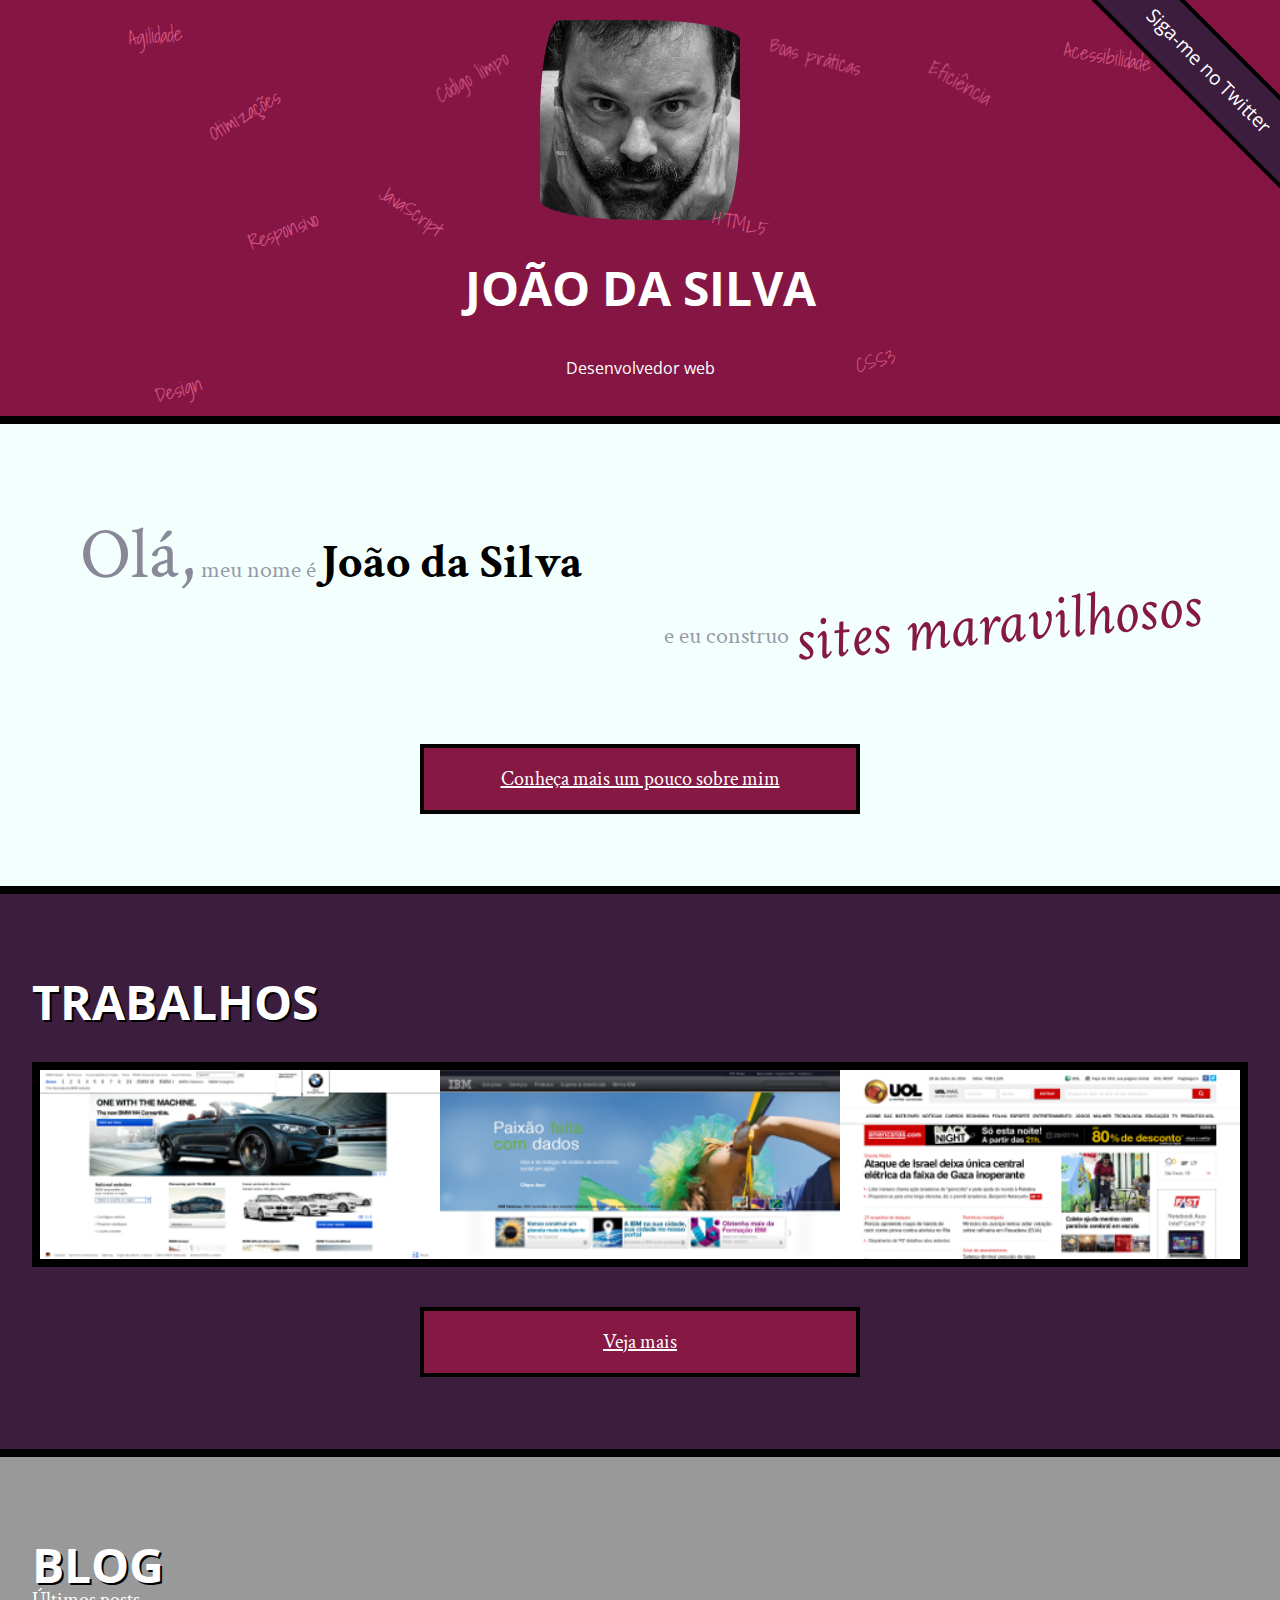
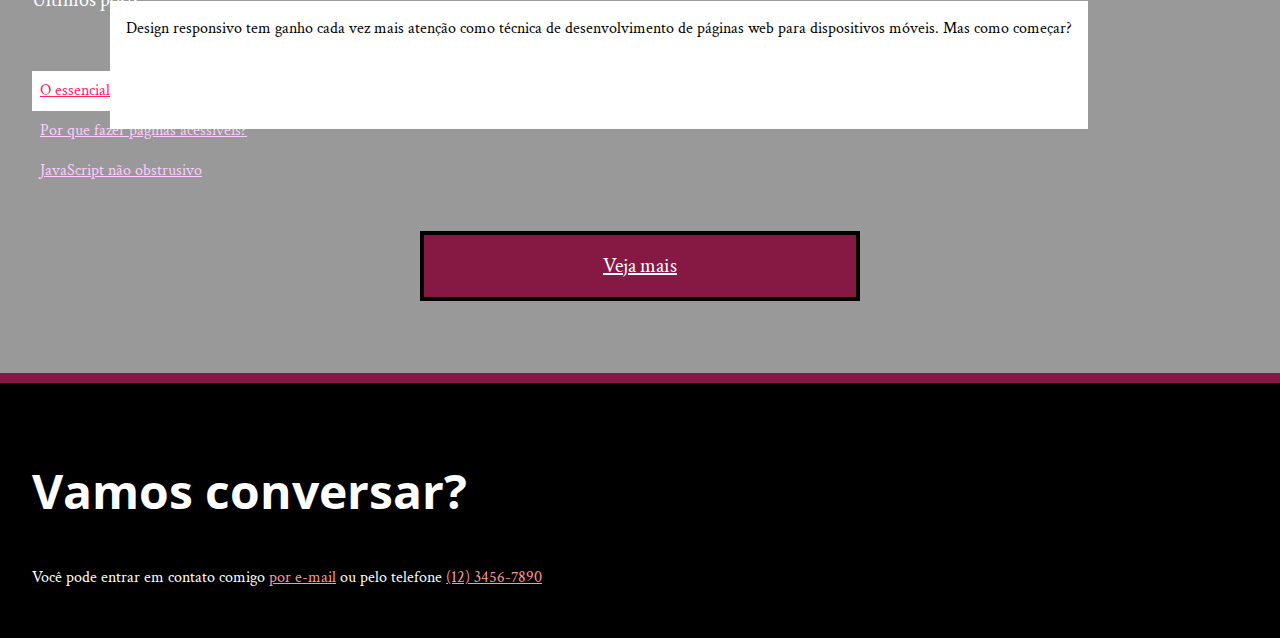
==== commit 5b2f171e: "Ajustando transformação das palavras e banner twitter" ====
--- a/index.html
+++ b/index.html
@@ -30,6 +30,7 @@
       <li class="palavra-home otimizacoes">Otimizações</li>
       <li class="palavra-home agilidade">Agilidade</li>
       <li class="palavra-home design">Design</li>
+      <a class="banner-twitter" href="https://twitter.com/joaodasilva">Siga-me no Twitter</a>
     </ul>
   </header>
   <main>
--- a/css/index.css
+++ b/css/index.css
@@ -1,3 +1,29 @@
+.banner-twitter {
+  width: 14em;
+  line-height: 1;
+  padding: 1em 0;
+  box-sizing: border-box;
+  
+  background-color:#3C1D3D;
+  border: .25em solid #000;
+  color: #FFF;
+  text-decoration: none;
+  text-align: center;
+  
+  font-size: 1.2em;
+  font-family: 'Open Sans Condensed', 'Arial', sans-serif;
+  
+  position: absolute;
+  top: 0;
+  right: 0;
+  transform-origin: 0 0;
+  transform: translate(6.5754em, -2.4749em) rotate(45deg);
+}
+
+.titulo-da-pagina {
+  position: relative;
+}
+
 .palavra-home {
   font-family: 'Shadows Into Light', Tahoma, sans-serif;
   color: #D2527F;
@@ -9,66 +35,77 @@
   position: absolute;
   top: 20%;
   left: 75%;
+  transform: translate(-50%, -50%) rotate(30deg) translateZ(-.5em);
 }
 
 .boas-praticas {
   position: absolute;
   top: 10%;
   left: 60%;
+  transform: translateZ(.5em) rotate(15deg);
 }
 
 .codigo-limpo {
   position: absolute;
   top: 15%;
   right: 60%;
+  transform: translateZ(.5em) rotate(-30deg);
 }
 
 .css3 {
   position: absolute;
   top: 83%;
   right: 30%;
+  transform: rotate(-15deg);
 }
 
 .html5 {
   position: absolute;
   top: 50%;
   right: 40%;
+  transform: rotate(15deg);
 }
 
 .javascript {
   position: absolute;
   top: 47%;
   right: 65%;
+  transform: rotate(35deg);
 }
 
 .acessibilidade {
   position: absolute;
   top: 10%;
   right: 10%;
+  transform: rotate(10deg);
 }
 
 .responsivo {
   position: absolute;
   top: 52%;
   right: 75%;
+  transform: rotate(-20deg);
 }
 
 .otimizacoes {
   position: absolute;
   top: 24%;
-  left: 16%
+  left: 16%;
+  transform: rotate(-30deg);
 }
 
 .agilidade {
   position: absolute;
   top: 5%;
   left: 10%;
+  transform: rotate(-5deg);
 }
 
 .design {
   position: absolute;
   top: 90%;
   left: 12%;
+  transform: rotate(-15deg);
 }
 
 .inicio-post {
@@ -79,13 +116,13 @@
   height: 6em;
   padding: 1em;  
 }
-.titulo-da-pagina {
-  position: relative;
-}
+
 .foto-home {
   height: 200px;
   display: block;
   margin: auto;
+  -webkit-border-radius: 10% 50% / 50% 10%;
+  border-radius: 10% 50% / 50% 10%;
 }
 .secao-inicio {
   padding: 2em;
@@ -111,6 +148,8 @@
 .saudacao em {
   color: #851944;
   font-size: 4rem;
+  display: inline-block;
+  transform: rotate(-5deg) skew(5deg); 
 }
 .botao-index {
   font-size:1.25em;
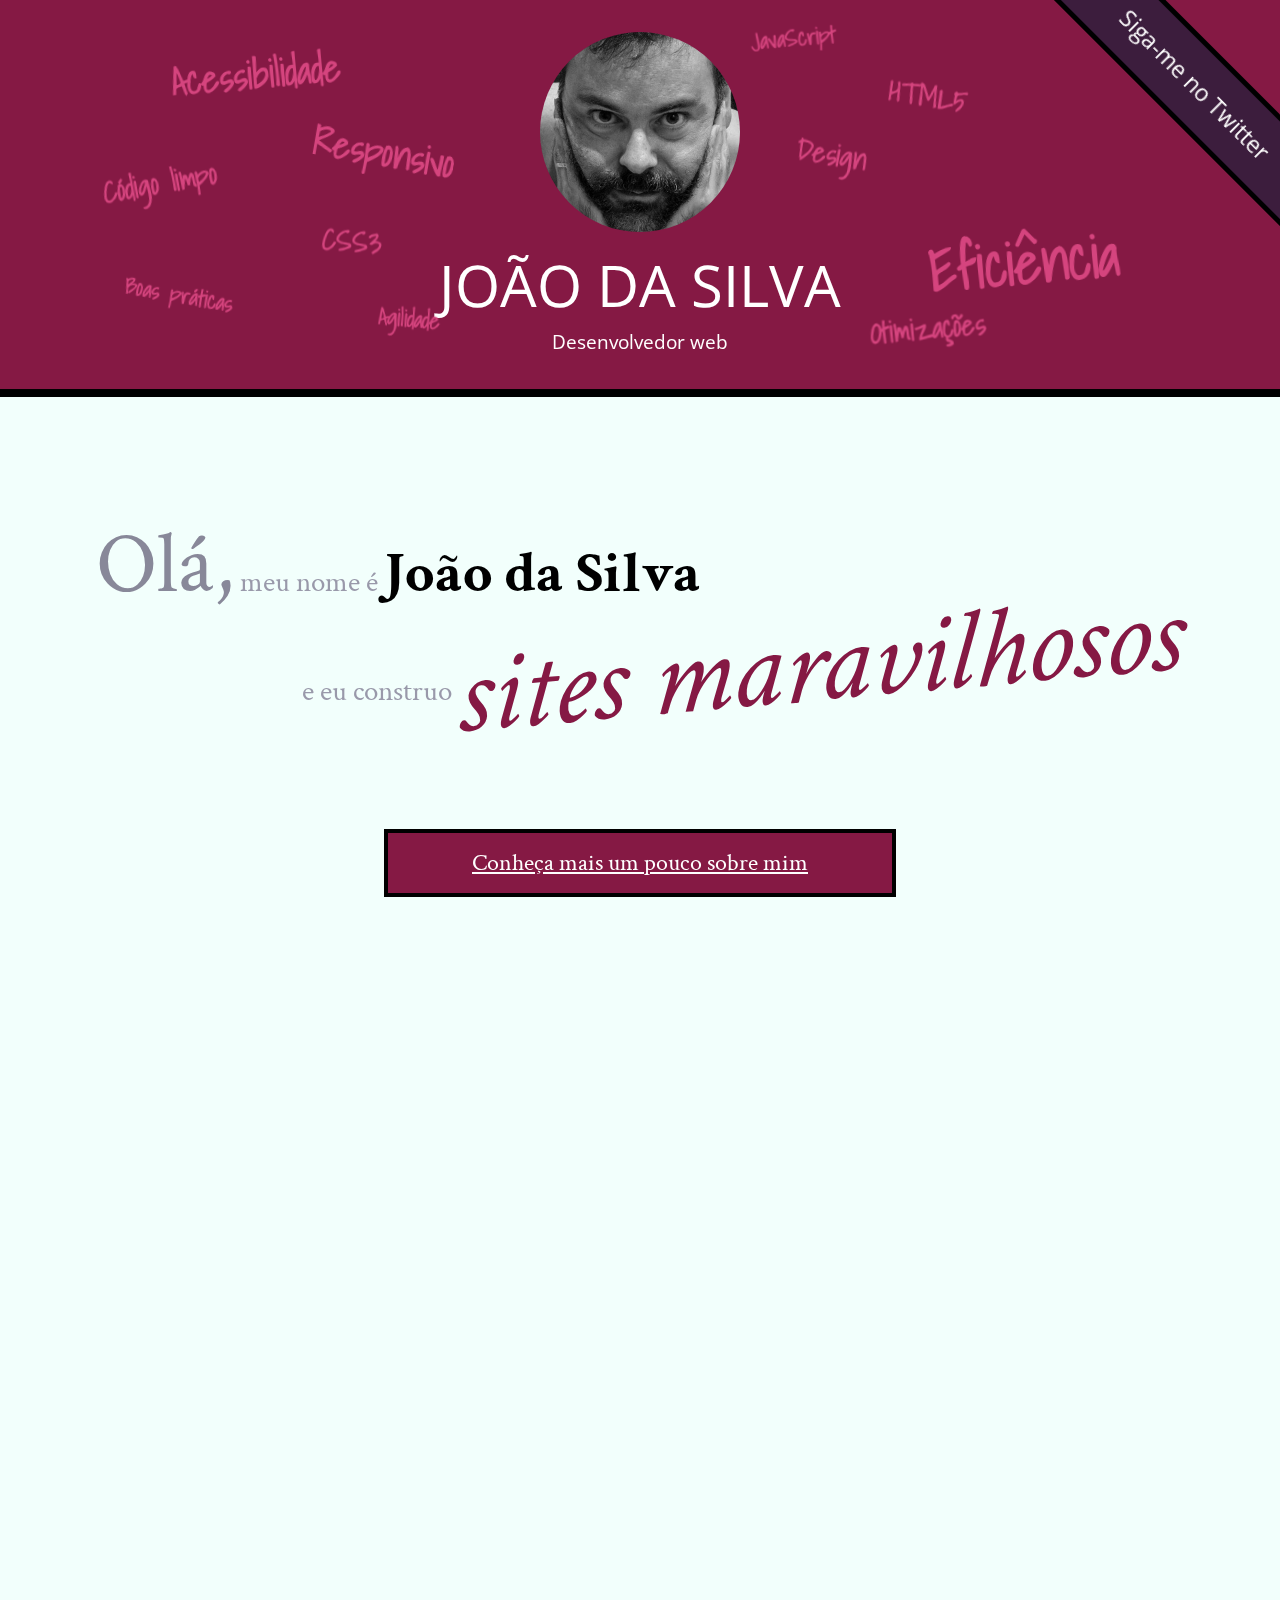
==== commit 8b569f40: "Atualizando projeto com paralaxe" ====
--- a/index.html
+++ b/index.html
@@ -1,78 +1,73 @@
 <!DOCTYPE html>
 <html lang="pt">
-
 <head>
-  <meta charset="UTF-8">
-  <title>João da Silva - Desenvolvedor Web</title>
-  <link rel="shortcut icon" href="img/favicon.png">
-  <link rel="stylesheet" href="css/normalize.css">
-  <link rel="stylesheet" href="css/site.css">
-  <link rel="stylesheet" href="css/index.css">
-  <link rel="stylesheet" href="http://fonts.googleapis.com/css?family=Crimson+Text:400,400italic,600">
-  <link rel="stylesheet" href="http://fonts.googleapis.com/css?family=Open+Sans+Condensed:700">
-  <link rel="stylesheet" href="http://fonts.googleapis.com/css?family=Shadows+Into+Light">
+    <meta charset="UTF-8">
+    <title>João da Silva - Desenvolvedor Web</title>
+    <link rel="shortcut icon" href="imagens/favicon.png">
+    <link rel="stylesheet" href="css/reset.css">
+    <link rel="stylesheet" href="css/site.css">
+    <link rel="stylesheet" href="css/index.css">
+    <link rel="stylesheet" href="http://fonts.googleapis.com/css?family=Crimson+Text:400,400italic,600">
+    <link rel="stylesheet" href="http://fonts.googleapis.com/css?family=Open+Sans+Condensed:700">
+    <link rel="stylesheet" href="http://fonts.googleapis.com/css?family=Shadows+Into+Light">
 </head>
-
 <body>
-  <header class="titulo-da-pagina">
-    <img class="foto-home" src="img/eu.jpg" alt="Foto de João da Silva">
-    <h1>João da Silva</h1>
-    <p class="subtitulo-da-pagina">Desenvolvedor web</p>
-    <ul>
-      <li class="palavra-home eficiencia">Eficiência</li>
-      <li class="palavra-home boas-praticas">Boas práticas</li>
-      <li class="palavra-home codigo-limpo">Código limpo</li>
-      <li class="palavra-home css3">CSS3</li>
-      <li class="palavra-home html5">HTML5</li>
-      <li class="palavra-home javascript">JavaScript</li>
-      <li class="palavra-home acessibilidade">Acessibilidade</li>
-      <li class="palavra-home responsivo">Responsivo</li>
-      <li class="palavra-home otimizacoes">Otimizações</li>
-      <li class="palavra-home agilidade">Agilidade</li>
-      <li class="palavra-home design">Design</li>
-      <a class="banner-twitter" href="https://twitter.com/joaodasilva">Siga-me no Twitter</a>
-    </ul>
-  </header>
-  <main>
-    <section class="secao-inicio saudacao">
-      <p class="saudacao"><span class="saudacao-inicio">Olá,</span> meu nome é <strong>João da Silva</strong>
-        <span class="saudacao-ultima-linha">e eu construo <em>sites maravilhosos</em></span></p>
-      <a class="botao-index" href="bio.html">Conheça mais um pouco sobre mim</a>
-    </section>
-    <section class="secao-inicio trabalhos">
-      <h2>Trabalhos</h2>
-      <ul>
-        <li><img src="img/bmw.png" alt="Site da BMW"></li>
-        <li><img src="img/ibm.png" alt="Site da IBM"></li>
-        <li><img src="img/uol.png" alt="Site da UOL"></li>
-      </ul>
-      <a class="botao-index" href="portfolio.html">Veja mais</a>
-    </section>
-    <section class="secao-inicio blog">
-      <h2>Blog</h2>
-      <small>Últimos posts</small>
-      <ol>
-        <li class="mais-recente">
-          <a href="blog.html">O essencial de design responsivo</a>
-          <p class="inicio-post">Design responsivo tem ganho cada vez mais atenção como técnica de
-            desenvolvimento de páginas web
-            para dispositivos móveis. Mas como começar?</p>
-        </li>
-        <li>
-          <a href="blog.html">Por que fazer páginas acessíveis?</a>
-        </li>
-        <li>
-          <a href="blog.html">JavaScript não obstrusivo</a>
-        </li>
-      </ol>
-      <a class="botao-index" href="blog.html">Veja mais</a>
-    </section>
-  </main>
-  <footer>
-    <h2>Vamos conversar?</h2>
-    <p>Você pode entrar em contato comigo <a href="contato.html">por e-mail</a> ou pelo telefone <a href="tel:+551234567890">(12)
-        3456-7890</a></p>
-  </footer>
+    <header class="titulo-principal">
+        <img class="foto-home" src="imagens/eu.jpg" alt="Foto de João da Silva">
+        <h1>João da Silva</h1>
+        <p class="subtitulo-principal">Desenvolvedor web</p>
+        <ul class="palavras-home">
+            <li class="palavra-home eficiencia">Eficiência</li>
+            <li class="palavra-home boas-praticas">Boas práticas</li>
+            <li class="palavra-home codigo-limpo">Código limpo</li>
+            <li class="palavra-home css3">CSS3</li>
+            <li class="palavra-home html5">HTML5</li>
+            <li class="palavra-home javascript">JavaScript</li>
+            <li class="palavra-home acessibilidade">Acessibilidade</li>
+            <li class="palavra-home responsivo">Responsivo</li>
+            <li class="palavra-home otimizacoes">Otimizações</li>
+            <li class="palavra-home agilidade">Agilidade</li>
+            <li class="palavra-home design">Design</li>
+        </ul>
+        <a class="banner-twitter" href="http://twitter.com/joaodasilva">Siga-me no Twitter</a>
+    </header>
+    <main>
+        <section class="secao-inicio saudacao">
+            <p class="saudacao"><span class="saudacao-inicio">Olá,</span> meu nome é <strong>João da Silva</strong> <span class="saudacao-ultima-linha">e eu construo <em>sites maravilhosos</em></span></p>
+            <a class="botao-index" href="bio.html">Conheça mais um pouco sobre mim</a>
+        </section>
+        <section class="secao-inicio trabalhos">
+            <h2>Trabalhos</h2>
+            <ul>
+                <li><img src="imagens/bmw.png" alt="Site da BMW"></li>
+                <li><img src="imagens/ibm.png" alt="Site da IBM"></li>
+                <li><img src="imagens/uol.png" alt="Site da UOL"></li>
+            </ul>
+            <a class="botao-index" href="portfolio.html">Veja mais</a>
+        </section>
+        <section class="secao-inicio blog">
+            <h2>Blog</h2>
+            <small>Últimos posts</small>
+            <ol>
+                <li class="mais-recente">
+                    <a href="blog.html">O essencial de design responsivo</a>
+                    <p class="inicio-post">
+                        Design responsivo tem ganho cada vez mais atenção como técnica de desenvolvimento de páginas web para dispositivos móveis. Mas como começar?
+                    </p>
+                </li>
+                <li>
+                    <a href="blog.html">Por que fazer páginas acessíveis?</a>
+                </li>
+                <li>
+                    <a href="blog.html">JavaScript não obstrusivo</a>
+                </li>
+            </ol>
+            <a class="botao-index" href="blog.html">Veja mais</a>
+        </section>
+    </main>
+    <footer>
+        <h2>Vamos conversar?</h2>
+        <p>Você pode entrar em contato comigo <a href="contato.html">por e-mail</a> ou pelo telefone <a href="tel:+551234567890">(12) 3456-7890</a></p>
+    </footer>
 </body>
-
-</html>+</html>
--- a/css/site.css
+++ b/css/site.css
@@ -1,138 +1,134 @@
 body {
-  font-family: 'Crimson Text', 'Times New Roman', sans-serif;
-  font-size: 1rem;
-  background-color: #F2FFFC;
-  line-height: 1.5;
+    font-family: "Crimson Text", "Times New Roman", serif;
+    background-color: #F2FFFC;
+    font-size: 120%;
+    line-height: 1.5;
 }
 
-h1, h2 {
-  font-family: 'Open Sans Condensed', 'Arial', sans-serif;
-  clear: both;
+h1,
+h2,
+.subtitulo-principal {
+    font-family: "Open Sans Condensed", "Arial", sans-serif;
+}
+
+h1 {
+    text-transform: uppercase;
+    font-size: 3em;
+}
+
+.titulo-principal {
+    text-align: center;
+    background-color: #851944;
+    color: #FFF;
+    padding: 2rem;
+    border-bottom: .5rem solid #000;
+}
+
+.subtitulo-texto {
+    font-size: 1.5em;
+    clear: both;
+}
+
+main a {
+    color: #851944;
+}
+
+main p {
+    text-align: justify;
+    margin: 1em 0;
+}
+
+.navegacao-site {
+    text-align: center;
+    background-color: #3C1D3D;
+    color: #F2FFFC;
+    padding: 1em;
+}
+
+.navegacao-site a {
+    color: inherit;
+    font-family: "Open Sans Condensed", "Arial", sans-serif;
+    text-transform: lowercase;
+}
+
+.navegacao-site h1 {
+    font-size: 1.5em;
+    margin-bottom: 1em;
+}
+
+.rodape-pagina {
+    background-color: #000;
+    color: #F2FFFC;
+    padding: 1em;
+    clear: both;
+    position: fixed;
+    bottom: 0;
+    left: 0;
+    width: 100%;
+    box-sizing: border-box;
+}
+
+.container {
+    width: 80ch;
+    margin-left: auto;
+    margin-right: auto;
+    padding: 1.5em 0;
 }
 
 strong {
-  font-weight: bold;
+    font-weight: bold;
 }
 
 em {
-  font-style: italic;
+    font-style: italic;
 }
 
-p {
-  text-align: justify;
-  margin: 1rem 0;
+.icones-redes-sociais li {
+    display: inline-block;
 }
 
-.titulo-da-pagina {
-  background-color: #851644;
-  color: #FFF;
-  padding: 1.25rem;
-  border-bottom: .5rem solid #000;
+.icones-redes-sociais a {
+    width: 40px;
+    height: 40px;
+    display: block;
+    text-indent: -99999px;
 }
 
-.titulo-da-pagina h1 {
-  text-align: center;
-  font-size: 3rem;
-  text-transform: uppercase;
+.github {
+    background-image: url(../imagens/github.png);
 }
 
-.subtitulo-da-pagina {
-  font-family: 'Open Sans Condensed', 'Arial', sans-serif;
-  text-align: center;
+.twitter {
+    background-image: url(../imagens/twitter.png);
 }
 
-.container {
-  width: 720px;
-  margin: auto;
-  padding: .5em 0;
-  padding-bottom: 4rem;
+.linkedin {
+    background-image: url(../imagens/linkedin.png);
 }
 
-.container h2 {
-  font-size: 1.5rem;
+main {
+    width: 80%;
+    float: left;
+    padding-bottom: 4em;
 }
 
-.container a {
-  color: #851944;
+.minha-foto,
+.navegacao-site {
+    border-left: .5em solid black;
+    border-bottom: .5em solid black;
+    box-sizing: border-box;
 }
 
 .navegacao-site {
-  background-color: #3C1D3D;
-  color: #F2FFFC;
-  text-align: center;
-  padding: .25rem;
-  border-left: .5rem solid #000;
-  border-bottom: .5rem solid #000;
-  box-sizing: border-box;
-  width: 15%;
-  position: relative;
-  top: 310px;
+    width: 20%;
+    float: right;
+    position: relative;
+    top: 300px;
 }
 
-.foto-joao {
-  border-left: 10px solid #000;
-  border-bottom: 10px solid #000;
-  position: absolute;
-  top: 0;
-  right: 0;
+.minha-foto {
+    position: absolute;
+    top: 0;
+    right: 0;
+    height: 300px;
 }
-
-.navegacao-site a {
-  color: inherit;
-  font-family: 'Open Sans Condensed', 'Arial', sans-serif;
-  text-transform: lowercase;
-}
-
-.navegacao-site h1 {
-  font-size: 1.5rem;
-  margin: 1.25rem;
-  text-transform: uppercase;
-}
-
-.navegacao-site ul {
-  list-style-type: none;
-  padding: 0;
-}
-
-.navegacao-site, .foto-joao {
-  float: right;
-  box-sizing: border-box;
-}
-
-main {
-  float: left;
-  width: 85%;
-}
-
-.social-media li {
-  display: inline-block;
-}
-
-.social-media a {
-  width: 40px;
-  height: 40px;
-  display: inline-block;
-  color: transparent;
-}
-
-.github {
-  background-image: url(../img/icon/github.png);
-}
-
-.twitter {
-  background-image: url(../img/icon/twitter.png);
-}
-
-.linkedin {
-  background-image: url(../img/icon/linkedin.png);
-}
-
-#rodape {
-  background-color: #000;
-  color: #F2FFFC;
-  padding: 1rem;
-  clear: both;
-  position: fixed;
-  bottom: 0;
-  width: 100%;
-}--- a/css/index.css
+++ b/css/index.css
@@ -1,241 +1,244 @@
+.foto-home {
+    height: 200px;
+    border-radius: 50%;
+}
+.saudacao p {
+    font-size: 1.5em;
+    color: #99A;
+    line-height: 1;
+    padding: 2em;
+}
+.saudacao-inicio {
+    font-size: 3em;
+    color: #889;
+}
+.saudacao-ultima-linha {
+    text-align: right;
+    display: block;
+}
+.saudacao strong {
+    font-size: 2em;
+    color: #000;
+}
+.saudacao em {
+    color: #851944;
+    font-size: 4em;
+    -webkit-transform: rotate(-5deg) skew(-10deg);
+            transform: rotate(-5deg) skew(-10deg);
+    display: inline-block;
+}
+.botao-index {
+    font-size: 1.25em;
+    background-color: #851944;
+    color: #FFF;
+    padding: .5em;
+    border: .2em solid black;
+    width: 40ch;
+    margin: 2em auto;
+    display: block;
+    text-align: center;
+}
+.secao-inicio {
+    padding: 2em;
+}
+.secao-inicio h2 {
+    font-size: 3em;
+    text-transform: uppercase;
+    margin-bottom: .5em;
+}
+.trabalhos {
+    background-color: #3C1D3D;
+    border-top: .5em solid #000;
+    border-bottom: .5em solid #000;
+}
+.trabalhos h2 {
+    color: #FFF;
+}
+.trabalhos ul {
+    overflow: hidden;
+    border: .5em solid black;
+}
+.trabalhos li {
+    float: left;
+    width: 33.333%;
+}
+.trabalhos img {
+    width: 100%;
+    display: block;
+}
+.blog {
+    background-color: #999;
+    position: relative;
+    color: #FFF;
+    border-bottom: .5em solid #851944;
+}
+.blog small {
+    position: relative;
+    top: -2em;
+}
+.blog li {
+    width: 30%;
+}
+.blog li a {
+    color: #FCF;
+    padding: .5em;
+    display: block;
+}
+footer {
+    background-color: #000;
+    color: #FFF;
+    padding: 2em;
+}
+footer h2 {
+    font-size: 3em;
+}
+footer a {
+    color: #F99;
+}
+main {
+    width: 100%;
+    padding-bottom: 0;
+    float: none;
+}
+html,body {
+    overflow-x: hidden;
+    height: 100%;
+}
+body {
+    -webkit-perspective: 6px;
+            perspective: 6px;
+    -webkit-perspective-origin: 50% 160px;
+            perspective-origin: 50% 160px;
+}
+.palavras-home {
+    -webkit-transform-style: preserve-3d;
+            transform-style: preserve-3d;
+    position: absolute;
+    bottom: 0;
+    right: 0;
+    top: 0;
+    left: 0;
+}
+.palavra-home {
+    font-family: "Shadows Into Light", cursive;
+    font-weight: bold;
+    font-size: 400%;
+    color: #D5447E;
+    position: absolute;
+}
+.eficiencia {
+    top: 50%;
+    left: 60%;
+    -webkit-transform: translate(-50%, -50%) translateZ(4px) rotate(-5deg) scale(.25);
+            transform: translate(-50%, -50%) translateZ(4px) rotate(-5deg) scale(.25);
+}
+.boas-praticas {
+    top: 70%;
+    left: 20%;
+    -webkit-transform: translate(-50%, -50%) translateZ(1px) rotate(10deg) scale(.25);
+            transform: translate(-50%, -50%) translateZ(1px) rotate(10deg) scale(.25);
+}
+.codigo-limpo {
+    top: 45%;
+    left: 25%;
+    -webkit-transform: translate(-50%, -50%) translateZ(2px) rotate(-10deg) scale(.25);
+            transform: translate(-50%, -50%) translateZ(2px) rotate(-10deg) scale(.25);
+}
+.css3 {
+    top: 55%;
+    left: 35%;
+    -webkit-transform: translate(-50%, -50%) translateZ(2px) rotate(5deg) scale(.25);
+            transform: translate(-50%, -50%) translateZ(2px) rotate(5deg) scale(.25);
+}
+.html5 {
+    top: 30%;
+    left: 65%;
+    -webkit-transform: translate(-50%, -50%) translateZ(2px) rotate(10deg) scale(.25);
+            transform: translate(-50%, -50%) translateZ(2px) rotate(10deg) scale(.25);
+}
+.javascript {
+    top: 15%;
+    left: 60%;
+    -webkit-transform: translate(-50%, -50%) translateZ(1px) rotate(-5deg) scale(.25);
+            transform: translate(-50%, -50%) translateZ(1px) rotate(-5deg) scale(.25);
+}
+.acessibilidade {
+    top: 30%;
+    left: 35%;
+    -webkit-transform: translate(-50%, -50%) translateZ(3px) rotate(-5deg) scale(.25);
+            transform: translate(-50%, -50%) translateZ(3px) rotate(-5deg) scale(.25);
+}
+.responsivo {
+    top: 40%;
+    left: 40%;
+    -webkit-transform: translate(-50%, -50%) translateZ(3px) rotate(10deg) scale(.25);
+            transform: translate(-50%, -50%) translateZ(3px) rotate(10deg) scale(.25);
+}
+.otimizacoes {
+    top: 70%;
+    left: 65%;
+    -webkit-transform: translate(-50%, -50%) translateZ(2px) rotate(-5deg) scale(.25);
+            transform: translate(-50%, -50%) translateZ(2px) rotate(-5deg) scale(.25);
+}
+.agilidade {
+    top: 75%;
+    left: 35%;
+    -webkit-transform: translate(-50%, -50%) translateZ(1px) rotate(5deg) scale(.25);
+            transform: translate(-50%, -50%) translateZ(1px) rotate(5deg) scale(.25);
+}
+.design {
+    top: 40%;
+    left: 60%;
+    -webkit-transform: translate(-50%, -50%) translateZ(2px) rotate(10deg) scale(.25);
+            transform: translate(-50%, -50%) translateZ(2px) rotate(10deg) scale(.25);
+}
+.titulo-principal {
+    -webkit-transform-style: preserve-3d;
+            transform-style: preserve-3d;
+    position: relative;
+}
 .banner-twitter {
-  width: 14em;
-  line-height: 1;
-  padding: 1em 0;
-  box-sizing: border-box;
-  
-  background-color:#3C1D3D;
-  border: .25em solid #000;
-  color: #FFF;
-  text-decoration: none;
-  text-align: center;
-  
-  font-size: 1.2em;
-  font-family: 'Open Sans Condensed', 'Arial', sans-serif;
-  
-  position: absolute;
-  top: 0;
-  right: 0;
-  transform-origin: 0 0;
-  transform: translate(6.5754em, -2.4749em) rotate(45deg);
-}
-
-.titulo-da-pagina {
-  position: relative;
-}
-
-.palavra-home {
-  font-family: 'Shadows Into Light', Tahoma, sans-serif;
-  color: #D2527F;
-  list-style-type: none;
-  font-size: 1.25em;
-}
-
-.eficiencia {
-  position: absolute;
-  top: 20%;
-  left: 75%;
-  transform: translate(-50%, -50%) rotate(30deg) translateZ(-.5em);
-}
-
-.boas-praticas {
-  position: absolute;
-  top: 10%;
-  left: 60%;
-  transform: translateZ(.5em) rotate(15deg);
-}
-
-.codigo-limpo {
-  position: absolute;
-  top: 15%;
-  right: 60%;
-  transform: translateZ(.5em) rotate(-30deg);
-}
-
-.css3 {
-  position: absolute;
-  top: 83%;
-  right: 30%;
-  transform: rotate(-15deg);
-}
-
-.html5 {
-  position: absolute;
-  top: 50%;
-  right: 40%;
-  transform: rotate(15deg);
-}
-
-.javascript {
-  position: absolute;
-  top: 47%;
-  right: 65%;
-  transform: rotate(35deg);
-}
-
-.acessibilidade {
-  position: absolute;
-  top: 10%;
-  right: 10%;
-  transform: rotate(10deg);
-}
-
-.responsivo {
-  position: absolute;
-  top: 52%;
-  right: 75%;
-  transform: rotate(-20deg);
-}
-
-.otimizacoes {
-  position: absolute;
-  top: 24%;
-  left: 16%;
-  transform: rotate(-30deg);
-}
-
-.agilidade {
-  position: absolute;
-  top: 5%;
-  left: 10%;
-  transform: rotate(-5deg);
-}
-
-.design {
-  position: absolute;
-  top: 90%;
-  left: 12%;
-  transform: rotate(-15deg);
-}
-
-.inicio-post {
-  background-color: #FFF;
-  position: absolute;
-  top: 8em;
-  right: 12em;
-  height: 6em;
-  padding: 1em;  
-}
-
-.foto-home {
-  height: 200px;
-  display: block;
-  margin: auto;
-  -webkit-border-radius: 10% 50% / 50% 10%;
-  border-radius: 10% 50% / 50% 10%;
-}
-.secao-inicio {
-  padding: 2em;
-}
-.saudacao p {
-  color: #99A;
-  line-height: 1;
-  font-size:1.5em;
-  padding: 2em;
-}
-.saudacao-inicio {
-  color: #889;
-  font-size: 3em;
-}
-.saudacao-ultima-linha {
-  text-align: right;
-  display: block;
-}
-.saudacao strong {
-  color: #000;
-  font-size: 2em;
-}
-.saudacao em {
-  color: #851944;
-  font-size: 4rem;
-  display: inline-block;
-  transform: rotate(-5deg) skew(5deg); 
-}
-.botao-index {
-  font-size:1.25em;
-  background-color: #851944;
-  color: #FFF;
-  border: .2em solid black;
-  width: 40ch;
-  display: block;
-  margin: 2em auto;
-  padding: 1rem;
-  text-align: center;
-}
-.secao-inicio h2 {
-  font-size: 3em;
-  text-transform: uppercase;
-  margin-bottom: .5em;
-  text-shadow: 2px 2px #000;
-}
-.trabalhos {
-  background-color: #3C1D3D;
-  border-top: .5em solid #000;
-  border-bottom: .5em solid #000;
-}
-.trabalhos h2 {
-  color: #FFF;
-}
-.trabalhos ul {
-  overflow: hidden;
-  border: .5em solid black;
-  padding: 0;
-}
-.trabalhos li {
-  float: left;
-  width: 33.333%;
-  list-style-type: none;
-}
-.trabalhos img {
-  width: 100%;
-  display: block;
-}   
-.blog {
-  background-color: #999;
-  border-bottom: 10px solid #851944;
-  position: relative;
-}
-.blog small {
-  font-size: 1.25em;
-  position: relative;
-  top: -2em;
-  color: #FFF;
-}
-.blog h2 {
-  color: #FFF;
-}
-.blog ol {
-  list-style-type: none;
-  text-align: left;
-  padding: 0;
-}
-.blog li a {
-  color: #FCF;
-  padding: .5em;
-  display: block;
+    position: absolute;
+    top: 0;
+    right: 0;
+
+    line-height: 1;
+
+    /* largura = 14em */
+    /* altura = 3.5em */
+    /* tx = .707 * h - .707 * w + w */
+    /* ty = -.707 * h */
+    -webkit-transform: translate(6.5765em, -2.4745em) rotate(45deg);
+            transform: translate(6.5765em, -2.4745em) rotate(45deg);
+    -webkit-transform-origin: 0 0;
+            transform-origin: 0 0;
+
+    width: 14em;
+    padding: 1em 0;
+    box-sizing: border-box;
+
+    text-align: center;
+    text-decoration: none;
+    background-color: #3C1D3D;
+    color: white;
+    border: .25em solid black;
+
+    font-size: 1.2em;
+    font-family: "Open Sans Condensed", sans-serif;
+}
+.blog .inicio-post {
+    position: absolute;
+    top: 4em;
+    height: 8em;
+    left: 30%;
+    right: 4em;
+    background-color: #F2FFFC;
+    color: #000;
+    padding: 1.5em;
 }
 .blog .mais-recente {
-  background-color: #FFF;
+    background-color: #F2FFFC;
 }
 .blog .mais-recente a {
-  color: #F26;
-}
-.blog li {
-  width: 30%;
-}
-footer {
-  background-color: #000;
-  color: #FFF;
-  padding: 2em;
-}
-footer a {
-  color: #F99;
-}
-footer h2 {
-  font-size: 3em;
-}
-main {
-  width: 100%;
-  padding-bottom: 0;
-  float: none;
-}+    color: #F26;
+}
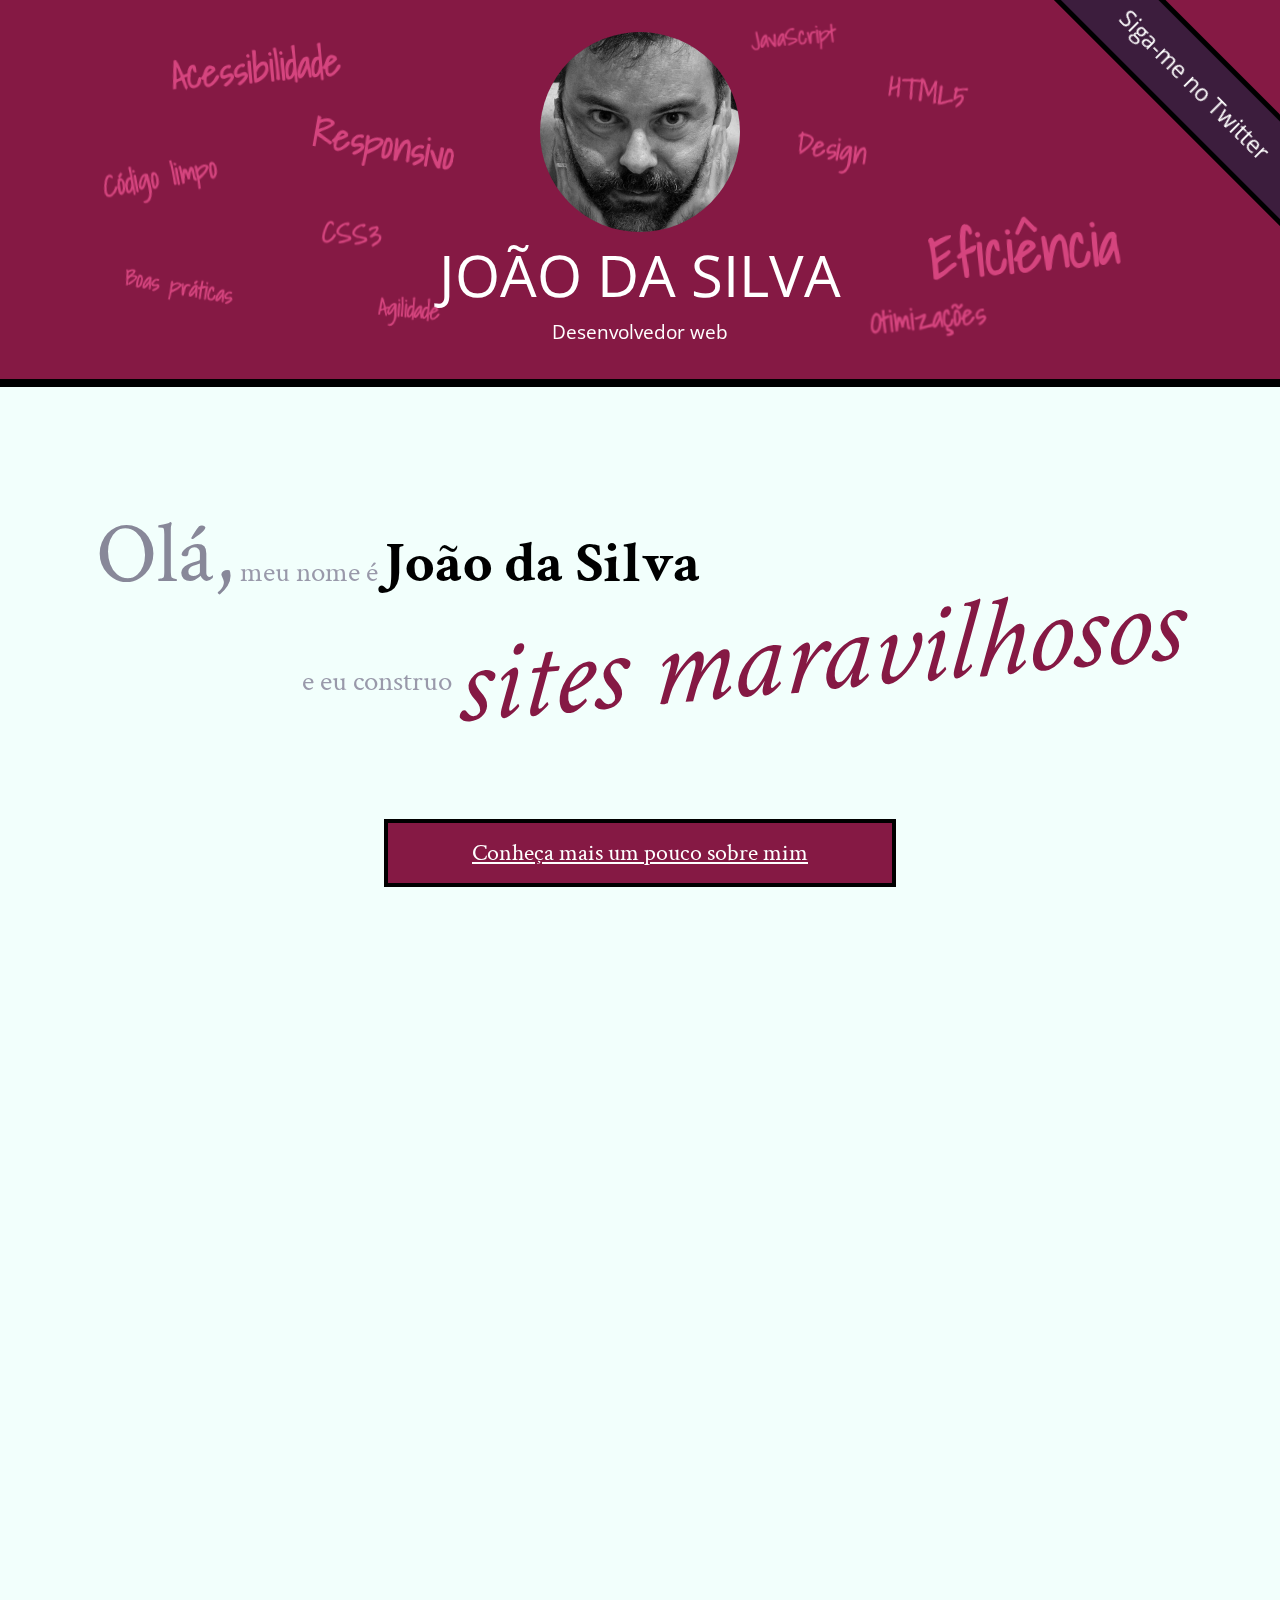
==== commit a698f974: "Corrigindo http das fontes" ====
--- a/index.html
+++ b/index.html
@@ -7,9 +7,9 @@
     <link rel="stylesheet" href="css/reset.css">
     <link rel="stylesheet" href="css/site.css">
     <link rel="stylesheet" href="css/index.css">
-    <link rel="stylesheet" href="http://fonts.googleapis.com/css?family=Crimson+Text:400,400italic,600">
-    <link rel="stylesheet" href="http://fonts.googleapis.com/css?family=Open+Sans+Condensed:700">
-    <link rel="stylesheet" href="http://fonts.googleapis.com/css?family=Shadows+Into+Light">
+    <link rel="stylesheet" href="https://fonts.googleapis.com/css?family=Crimson+Text:400,400italic,600">
+    <link rel="stylesheet" href="https://fonts.googleapis.com/css?family=Open+Sans+Condensed:700">
+    <link rel="stylesheet" href="https://fonts.googleapis.com/css?family=Shadows+Into+Light">
 </head>
 <body>
     <header class="titulo-principal">
--- a/css/site.css
+++ b/css/site.css
@@ -107,7 +107,7 @@
 }
 
 main {
-    width: 80%;
+    width: 85%;
     float: left;
     padding-bottom: 4em;
 }
@@ -120,7 +120,7 @@
 }
 
 .navegacao-site {
-    width: 20%;
+    width: 15%;
     float: right;
     position: relative;
     top: 300px;
--- a/css/index.css
+++ b/css/index.css
@@ -1,6 +1,12 @@
 .foto-home {
-    height: 200px;
-    border-radius: 50%;
+  height: 200px;
+  display: block;
+  margin: auto;
+  -webkit-border-radius: 50%;
+  border-radius: 50%;
+}
+.secao-inicio {
+  padding: 2em;
 }
 .saudacao p {
     font-size: 1.5em;
@@ -120,7 +126,7 @@
     left: 0;
 }
 .palavra-home {
-    font-family: "Shadows Into Light", cursive;
+    font-family: 'Shadows Into Light', cursive;
     font-weight: bold;
     font-size: 400%;
     color: #D5447E;
@@ -224,7 +230,7 @@
     border: .25em solid black;
 
     font-size: 1.2em;
-    font-family: "Open Sans Condensed", sans-serif;
+    font-family: 'Open Sans Condensed', sans-serif;
 }
 .blog .inicio-post {
     position: absolute;
